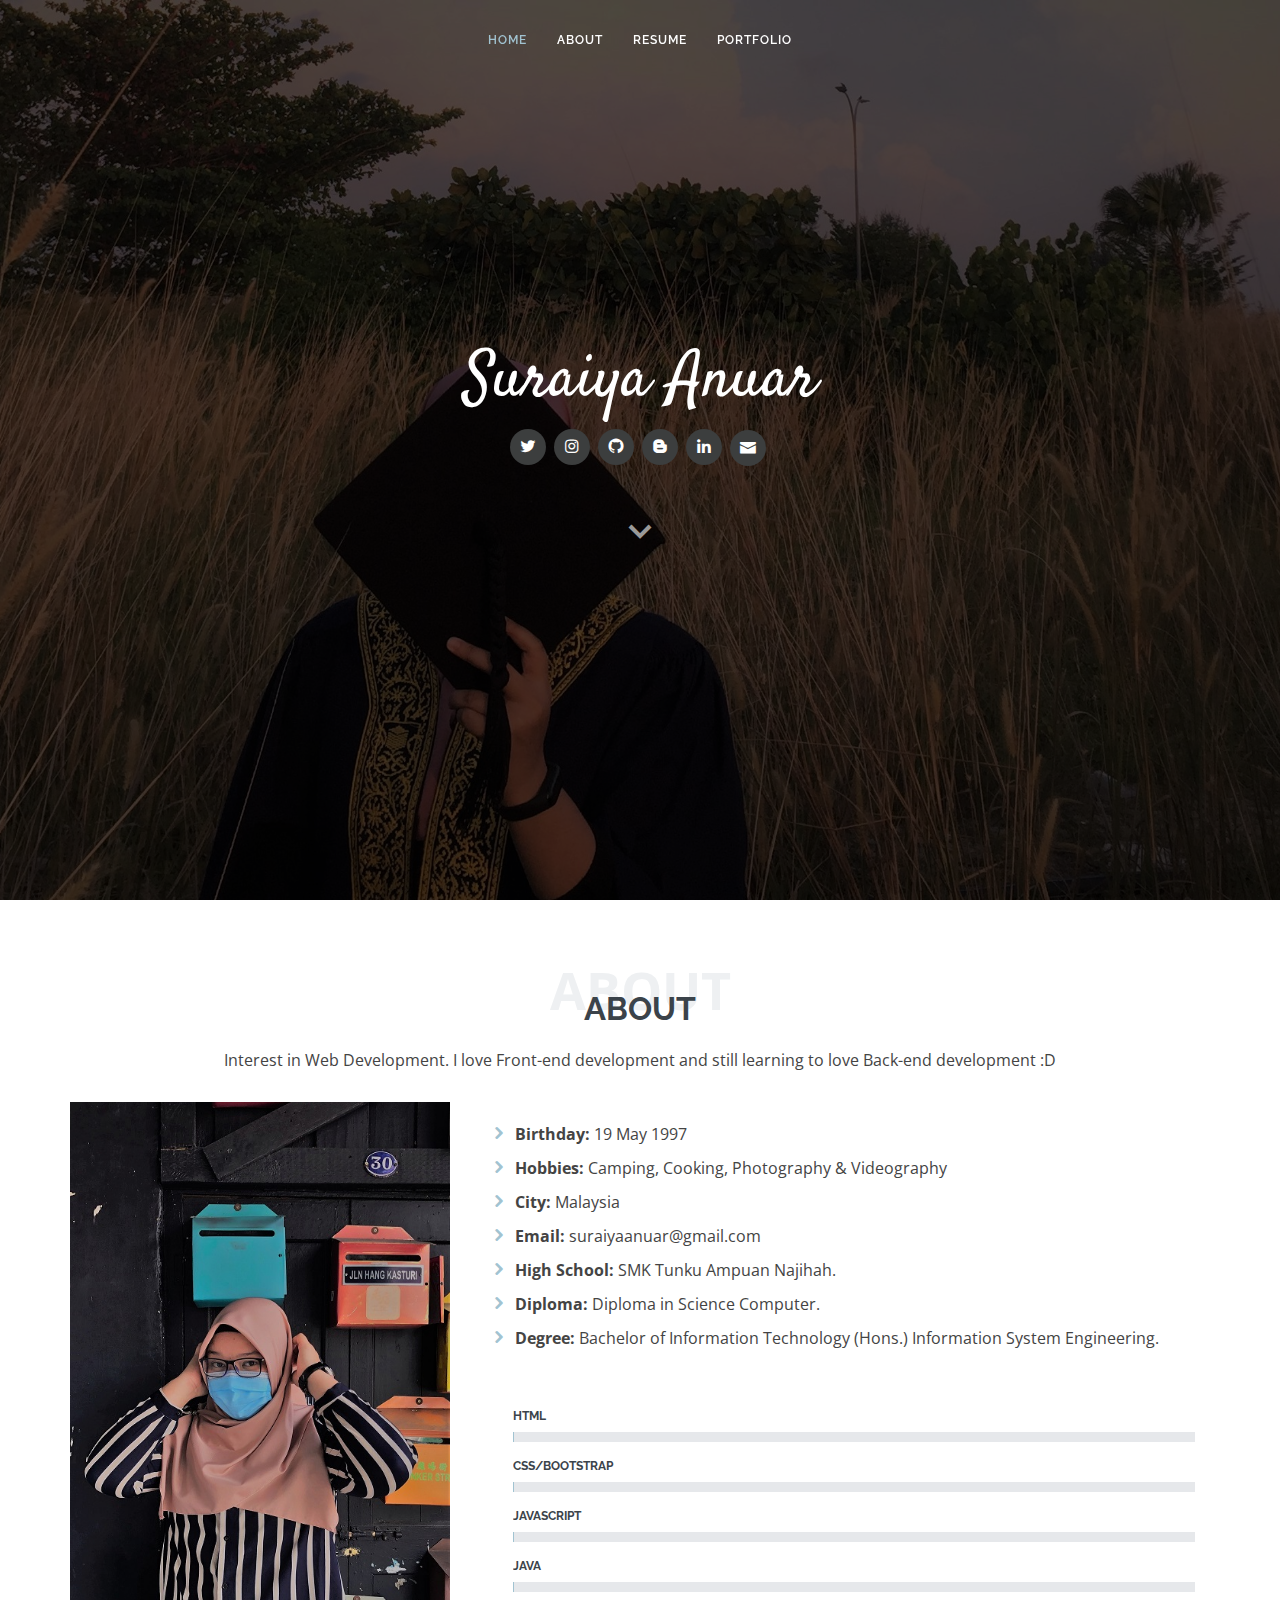
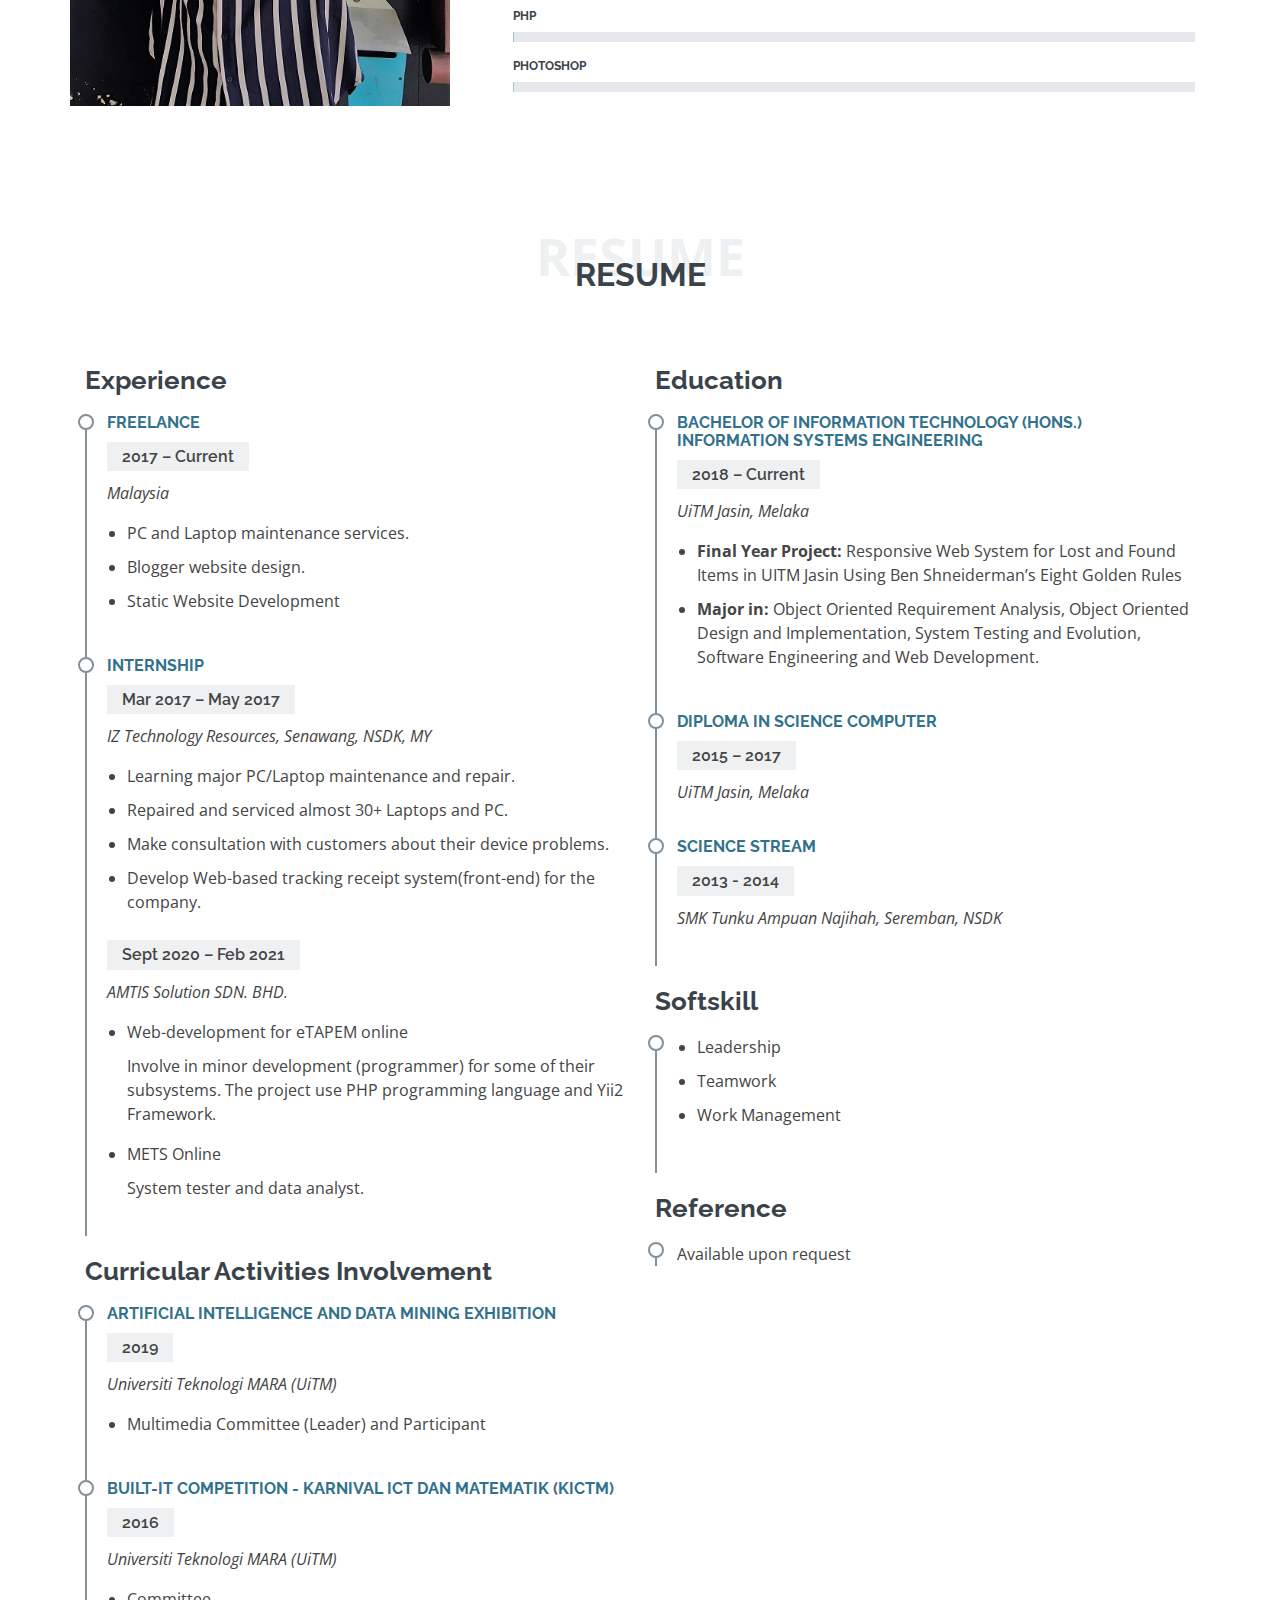
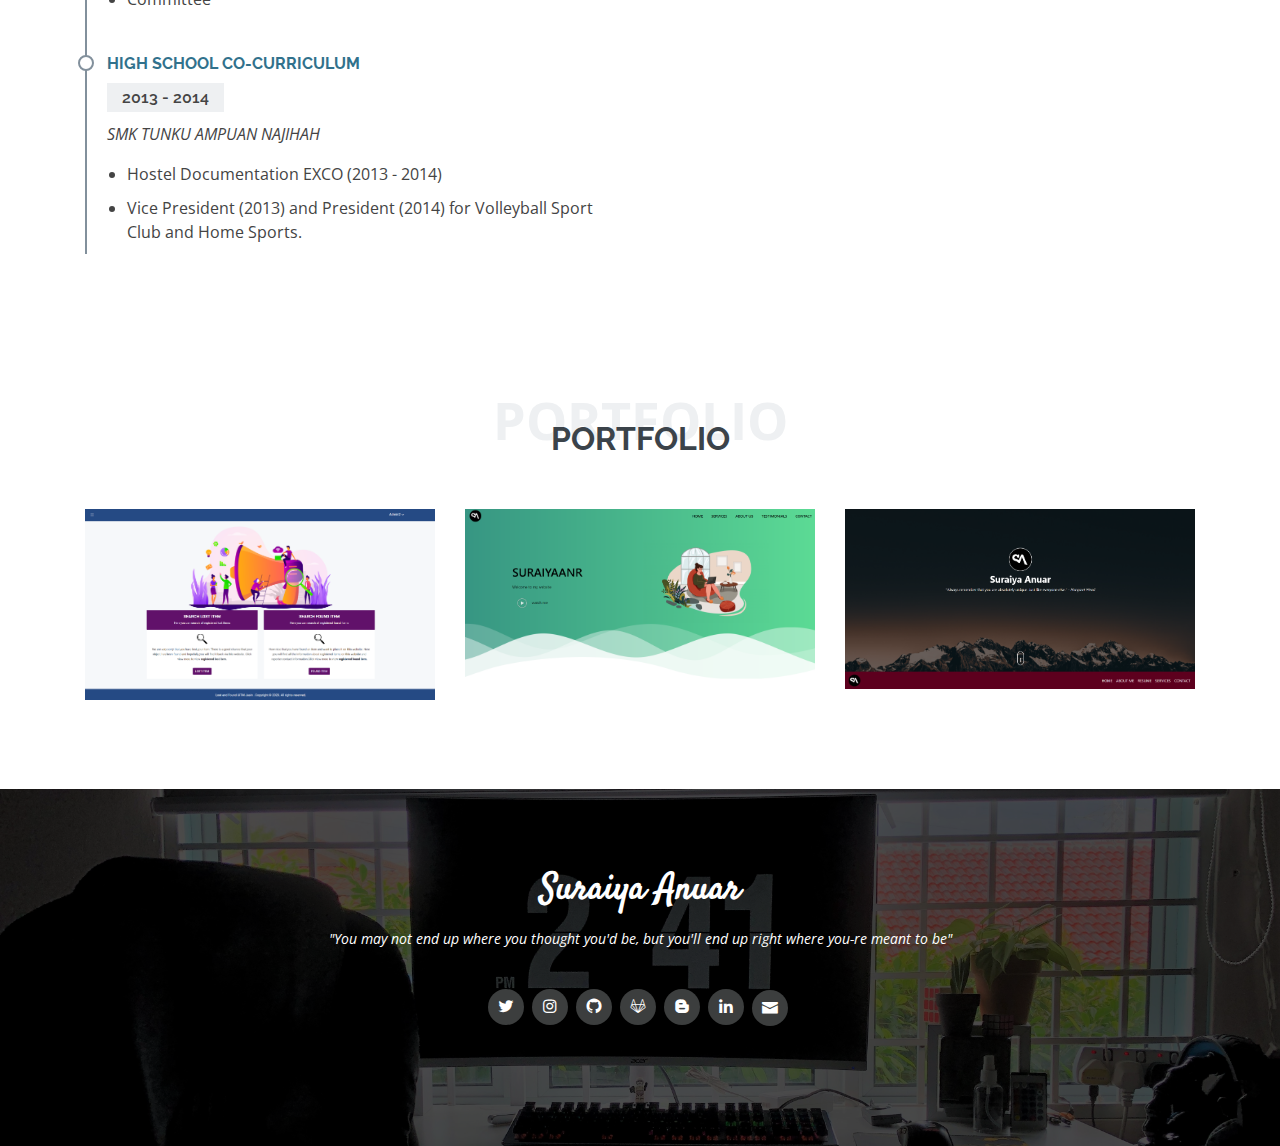
==== CV/index.html @ 270ad4e0 "UPDATE" ====
<!DOCTYPE html>
<html lang="en">

<head>
  <meta charset="utf-8">
  <meta content="width=device-width, initial-scale=1.0" name="viewport">

  <title>Suraiya Anuar</title>
  <meta content="suraiya anuar" name="description">
  <meta content="suraiya anuar" name="keywords">

  <!-- Favicons -->
  <link href="assets/img/logo.png" rel="icon">
  <link href="assets/img/logo.png" rel="apple-touch-icon">

  <!-- Google Fonts -->
  <link href="https://fonts.googleapis.com/css?family=Open+Sans:300,300i,400,400i,600,600i,700,700i|Raleway:300,300i,400,400i,500,500i,600,600i,700,700i|Satisfy" rel="stylesheet">

  <!-- Vendor CSS Files -->
  <link href="assets/vendor/bootstrap/css/bootstrap.min.css" rel="stylesheet">
  <link href="assets/vendor/icofont/icofont.min.css" rel="stylesheet">
  <link href="assets/vendor/boxicons/css/boxicons.min.css" rel="stylesheet">
  <link href="assets/vendor/owl.carousel/assets/owl.carousel.min.css" rel="stylesheet">
  <link href="assets/vendor/venobox/venobox.css" rel="stylesheet">

  <!-- Template Main CSS File -->
  <link href="assets/css/style.css" rel="stylesheet">


</head>

<body>

  <!-- ======= Header ======= -->
  <header id="header" class="fixed-top  d-flex justify-content-center align-items-center header-transparent">

    <nav class="nav-menu d-none d-lg-block">
      <ul>
        <li class="active"><a href="index.html">Home</a></li>
        <li><a href="#about">About</a></li>
        <li><a href="#resume">Resume</a></li>
        <li><a href="#portfolio">Portfolio</a></li>

      </ul>
    </nav><!-- .nav-menu -->

  </header><!-- End Header -->

  <!-- ======= Hero Section ======= -->
  <section id="hero">
    <div class="hero-container">
      <h1>Suraiya Anuar</h1>
      <div class="social-links">
        <a href="https://twitter.com/suraiyaanr" class="twitter" target="_blank"><i class="bx bxl-twitter"></i></a>
          <a href="https://www.instagram.com/suraiyaanr/" class="instagram" target="_blank"><i class="bx bxl-instagram"></i></a>
          <a href="https://github.com/suraiyaanr" class="github" target="_blank"><i class="bx bxl-github"></i></a>
          <a href="https://suraiyaanr.blogspot.com" class="blogger" target="_blank"><i class="bx bxl-blogger"></i></a>
          <a href="https://www.linkedin.com/in/suraiyaanr" class="linkedin" target="_blank"><i class="bx bxl-linkedin"></i></a>
          <a href="mailto: suraiyaanuar@gmail.com" class="email" target="_blank"><i class="icofont-envelope"></i></a>
        </div>
      <a href="#about" class="btn-scroll scrollto" title="Scroll Down"><i class="bx bx-chevron-down"></i></a>
    </div>
  </section><!-- End Hero -->

  <main id="main">

    <!-- ======= About Me Section ======= -->
    <section id="about" class="about">
      <div class="container">

        <div class="section-title">
          <span>About</span>
          <h2>About</h2>
          <p>Interest in Web Development. I love Front-end development and still learning to love Back-end development :D</p>
        </div>

        <div class="row">
          <div class="image col-lg-4 d-flex align-items-stretch justify-content-center justify-content-lg-start"></div>
          <div class="col-lg-8 d-flex flex-column align-items-stretch">
            <div class="content pl-lg-4 d-flex flex-column justify-content-center">
              <div class="row">
                <div class="col-lg-12">
                  <ul>
                      <!-- <li><i class="icofont-rounded-right"></i> <strong>Age:</strong>
                        23</li> -->
                    <li><i class="icofont-rounded-right"></i> <strong>Birthday:</strong>
                      19 May 1997</li>
                      <li><i class="icofont-rounded-right"></i> <strong>Hobbies:</strong>
                        Camping, Cooking, Photography &amp; Videography </li>
                    <li><i class="icofont-rounded-right"></i> <strong>City:</strong>
                      Malaysia</li>
                    <li><i class="icofont-rounded-right"></i> <strong>Email:</strong>
                      suraiyaanuar@gmail.com</li>
                    <li><i class="icofont-rounded-right"></i> <strong>High
                        School:</strong> SMK Tunku Ampuan Najihah.</li>
                    <li><i class="icofont-rounded-right"></i> <strong>Diploma:</strong>
                      Diploma in Science Computer.</li>
                    <li><i class="icofont-rounded-right"></i> <strong>Degree:</strong>
                      Bachelor of Information Technology (Hons.) Information System
                      Engineering.</li>
                  </ul>
                </div>
              </div>
            <div class="skills-content pl-lg-4">
              <div class="progress">
                <span class="skill">HTML </span>
                <div class="progress-bar-wrap">
                  <div class="progress-bar" role="progressbar" aria-valuenow="80"
                    aria-valuemin="0" aria-valuemax="100"></div>
                </div>
              </div>
  
              <div class="progress">
                <span class="skill">CSS/Bootstrap</span>
                <div class="progress-bar-wrap">
                  <div class="progress-bar" role="progressbar" aria-valuenow="70"
                    aria-valuemin="0" aria-valuemax="100"></div>
                </div>
              </div>
  
              <div class="progress">
                <span class="skill">JavaScript </span>
                <div class="progress-bar-wrap">
                  <div class="progress-bar" role="progressbar" aria-valuenow="50"
                    aria-valuemin="0" aria-valuemax="100"></div>
                </div>
              </div>
              <div class="progress">
                <span class="skill">Java </span>
                <div class="progress-bar-wrap">
                  <div class="progress-bar" role="progressbar" aria-valuenow="50"
                    aria-valuemin="0" aria-valuemax="100"></div>
                </div>
              </div>
              <div class="progress">
                <span class="skill">PHP </span>
                <div class="progress-bar-wrap">
                  <div class="progress-bar" role="progressbar" aria-valuenow="50"
                    aria-valuemin="0" aria-valuemax="100"></div>
                </div>
              </div>
              <div class="progress">
                <span class="skill">Photoshop </span>
                <div class="progress-bar-wrap">
                  <div class="progress-bar" role="progressbar" aria-valuenow="90"
                    aria-valuemin="0" aria-valuemax="100"></div>
                </div>
              </div>

            </div>

          </div>
        </div>

      </div>
    </section><!-- End About Me Section -->

    <!-- ======= My Resume Section ======= -->
    <section id="resume" class="resume">
      <div class="container">

        <div class="section-title">
          <span>Resume</span>
          <h2>Resume</h2>
         </div>

         <div class="row">
          <div class="col-lg-6">
            <h3 class="resume-title">Experience</h3>
            <div class="resume-item">
              <h4>FREELANCE</h4>
              <h5>2017 – Current</h5>
              <p>
                <em>Malaysia</em>
              </p>
              <p>
              <ul>
                <li>PC and Laptop maintenance services.</li>
                <li>Blogger website design.</li>
                <li>Static Website Development</li>
  
              </ul>
              </p>
            </div>
            <div class="resume-item">
              <h4>INTERNSHIP</h4>
              <h5>Mar 2017 – May 2017</h5>
              <p>
                <em>IZ Technology Resources, Senawang, NSDK, MY</em>
              </p>
              <p>
              <ul>
                <li>Learning major PC/Laptop maintenance and repair.</li>
                <li>Repaired and serviced almost 30+ Laptops and PC.</li>
                <li>Make consultation with customers about their device
                  problems.</li>
                <li>Develop Web-based tracking receipt system(front-end) for
                  the company.</li>
              </ul>
              </p>
              <h5>Sept 2020 – Feb 2021</h5>
              <p>
                <em>AMTIS Solution SDN. BHD.</em>
              </p>
              <p>
              <ul>
                <li>Web-development for eTAPEM online</li>
                <p>Involve in minor development (programmer) for some of their subsystems.
                   The project use PHP programming language and Yii2 Framework. </p>
              </ul>
              <ul>
                <li>METS Online</li>
                <p>System tester and data analyst.</p>
              </ul>
              </p>
            </div>
            <h3 class="resume-title">Curricular Activities Involvement</h3>
            <div class="resume-item">
              <h4>Artificial Intelligence and Data Mining Exhibition</h4>
              <h5>2019</h5>
              <p>
                <em>Universiti Teknologi MARA (UiTM)</em>
              </p>
              <p>
              <ul>
                <li>Multimedia Committee (Leader) and Participant</li>
              </ul>
              </p>
            </div>
            <div class="resume-item">
              <h4>BUILT-IT COMPETITION - KARNIVAL ICT DAN MATEMATIK (KICTM)</h4>
              <h5>2016</h5>
              <p>
                <em>Universiti Teknologi MARA (UiTM)</em>
              </p>
              <p>
              <ul>
                <li>Committee</li>
              </ul>
              </p>
            </div>
            <div class="resume-item">
              <h4>HIGH SCHOOL CO-CURRICULUM</h4>
              <h5>2013 - 2014</h5>
              <p>
                <em>SMK TUNKU AMPUAN NAJIHAH</em>
              </p>
              <p>
              <ul>
                <li>Hostel Documentation EXCO (2013 - 2014)</li>
                <li>Vice President (2013) and President (2014) for
                  Volleyball Sport Club and Home Sports.</li>
              </ul>
              </p>
            </div>
          </div>
          <div class="col-lg-6">
            <h3 class="resume-title">Education</h3>
            <div class="resume-item">
              <h4>Bachelor of Information Technology (Hons.) Information
                Systems Engineering</h4>
              <h5>2018 – Current</h5>
              <p>
                <em>UiTM Jasin, Melaka</em>
              </p>
              <ul>
                <li><strong>Final Year Project:</strong> Responsive Web
                  System for Lost and Found Items in UITM Jasin Using Ben
                  Shneiderman’s Eight Golden Rules</li>
                <li><strong>Major in:</strong> Object Oriented Requirement
                  Analysis, Object Oriented Design and Implementation, System
                  Testing and Evolution, Software Engineering and Web Development.</li>
              </ul>
            </div>
            <div class="resume-item">
              <h4>Diploma in Science Computer</h4>
              <h5>2015 – 2017</h5>
              <p>
                <em>UiTM Jasin, Melaka</em>
              </p>
            </div>
            <div class="resume-item">
              <h4>Science Stream</h4>
              <h5>2013 - 2014</h5>
              <p>
                <em>SMK Tunku Ampuan Najihah, Seremban, NSDK</em>
              </p>
            </div>
  
            <h3 class="resume-title">Softskill</h3>
            <div class="resume-item">
              <ul>
                <li>Leadership</li>
                <li>Teamwork</li>
                <li>Work Management</li>
              </ul>
            </div>
  
            <h3 class="resume-title">Reference</h3>
            <div class="resume-item">
              <p>
                Available upon request
              </p>
            </div>
  
          </div>
  
        </div>

      </div>
    </section><!-- End My Resume Section -->

    

    <!-- ======= My Portfolio Section ======= -->
    <section id="portfolio" class="portfolio">
      <div class="container">

        <div class="section-title">
          <span>Portfolio</span>
          <h2>Portfolio</h2>
        </div>

        <!-- <ul id="portfolio-flters" class="d-flex justify-content-center">
          <li data-filter="*" class="filter-active">All</li>
          <li data-filter=".filter-app">App</li>
          <li data-filter=".filter-card">Card</li>
          <li data-filter=".filter-web">Web</li>
        </ul> -->

        <div class="row portfolio-container">

          <div class="col-lg-4 col-md-6 portfolio-item filter-app">
            <div class="portfolio-img"><img src="assets/img/p1.png" class="img-fluid" alt=""></div>
            <div class="portfolio-info">
              <h4>FINAL YEAR PROJECT</h4>
              <p>Lost and Found System</p>
              <a href="assets/img/p1.png" data-gall="portfolioGallery" class="venobox preview-link" title="App 1"><i class="bx bx-plus"></i></a>
              <a href="https://github.com/suraiyaanr/Lost-and-Found-UiTM-Jasin" class="details-link" title="More Details"><i class="bx bx-link"></i></a>
            </div>
          </div>

          <div class="col-lg-4 col-md-6 portfolio-item filter-web">
            <div class="portfolio-img"><img src="assets/img/p2.png" class="img-fluid" alt=""></div>
            <div class="portfolio-info">
              <h4>Basic Static Website</h4>
              <p>Using Bootstrap 4</p>
              <a href="assets/img/p2.png" data-gall="portfolioGallery" class="venobox preview-link" title="Web 3"><i class="bx bx-plus"></i></a>
              <a href="https://github.com/suraiyaanr/Bootstrap-Website-Learning" class="details-link" title="More Details"><i class="bx bx-link"></i></a>
            </div>
          </div>

          <div class="col-lg-4 col-md-6 portfolio-item filter-app">
            <div class="portfolio-img"><img src="assets/img/p3.png" class="img-fluid" alt=""></div>
            <div class="portfolio-info">
              <h4>Basic Resume Website</h4>
              <p>Using Bootstrap 4</p>
              <a href="assets/img/p3.png" data-gall="portfolioGallery" class="venobox preview-link" title="App 2"><i class="bx bx-plus"></i></a>
              <a href="https://github.com/suraiyaanr/Resume-Bootstrap" class="details-link" title="More Details"><i class="bx bx-link"></i></a>
            </div>
          </div>

          <!-- <div class="col-lg-4 col-md-6 portfolio-item filter-card">
            <div class="portfolio-img"><img src="assets/img/portfolio/portfolio-4.jpg" class="img-fluid" alt=""></div>
            <div class="portfolio-info">
              <h4>Card 2</h4>
              <p>Card</p>
              <a href="assets/img/portfolio/portfolio-4.jpg" data-gall="portfolioGallery" class="venobox preview-link" title="Card 2"><i class="bx bx-plus"></i></a>
              <a href="portfolio-details.html" class="details-link" title="More Details"><i class="bx bx-link"></i></a>
            </div>
          </div>

          <div class="col-lg-4 col-md-6 portfolio-item filter-web">
            <div class="portfolio-img"><img src="assets/img/portfolio/portfolio-5.jpg" class="img-fluid" alt=""></div>
            <div class="portfolio-info">
              <h4>Web 2</h4>
              <p>Web</p>
              <a href="assets/img/portfolio/portfolio-5.jpg" data-gall="portfolioGallery" class="venobox preview-link" title="Web 2"><i class="bx bx-plus"></i></a>
              <a href="portfolio-details.html" class="details-link" title="More Details"><i class="bx bx-link"></i></a>
            </div>
          </div>

          <div class="col-lg-4 col-md-6 portfolio-item filter-app">
            <div class="portfolio-img"><img src="assets/img/portfolio/portfolio-6.jpg" class="img-fluid" alt=""></div>
            <div class="portfolio-info">
              <h4>App 3</h4>
              <p>App</p>
              <a href="assets/img/portfolio/portfolio-6.jpg" data-gall="portfolioGallery" class="venobox preview-link" title="App 3"><i class="bx bx-plus"></i></a>
              <a href="portfolio-details.html" class="details-link" title="More Details"><i class="bx bx-link"></i></a>
            </div>
          </div>

          <div class="col-lg-4 col-md-6 portfolio-item filter-card">
            <div class="portfolio-img"><img src="assets/img/portfolio/portfolio-7.jpg" class="img-fluid" alt=""></div>
            <div class="portfolio-info">
              <h4>Card 1</h4>
              <p>Card</p>
              <a href="assets/img/portfolio/portfolio-7.jpg" data-gall="portfolioGallery" class="venobox preview-link" title="Card 1"><i class="bx bx-plus"></i></a>
              <a href="portfolio-details.html" class="details-link" title="More Details"><i class="bx bx-link"></i></a>
            </div>
          </div>

          <div class="col-lg-4 col-md-6 portfolio-item filter-card">
            <div class="portfolio-img"><img src="assets/img/portfolio/portfolio-8.jpg" class="img-fluid" alt=""></div>
            <div class="portfolio-info">
              <h4>Card 3</h4>
              <p>Card</p>
              <a href="assets/img/portfolio/portfolio-8.jpg" data-gall="portfolioGallery" class="venobox preview-link" title="Card 3"><i class="bx bx-plus"></i></a>
              <a href="portfolio-details.html" class="details-link" title="More Details"><i class="bx bx-link"></i></a>
            </div>
          </div>

          <div class="col-lg-4 col-md-6 portfolio-item filter-web">
            <div class="portfolio-img"><img src="assets/img/portfolio/portfolio-9.jpg" class="img-fluid" alt=""></div>
            <div class="portfolio-info">
              <h4>Web 3</h4>
              <p>Web</p>
              <a href="assets/img/portfolio/portfolio-9.jpg" data-gall="portfolioGallery" class="venobox preview-link" title="Web 3"><i class="bx bx-plus"></i></a>
              <a href="portfolio-details.html" class="details-link" title="More Details"><i class="bx bx-link"></i></a>
            </div>
          </div> -->

        </div>

      </div>
    </section><!-- End My Portfolio Section -->

  </main><!-- End #main -->

  <!-- ======= Footer ======= -->
  <footer id="footer">
    <div class="container">
      <h3>Suraiya Anuar</h3>
      <p><i>"You may not end up where you thought you'd be, but you'll end up right where you-re meant to be"</i></p>
      <div class="social-links">
        <a href="https://twitter.com/suraiyaanr" class="twitter" target="_blank"><i class="bx bxl-twitter"></i></a>
          <a href="https://www.instagram.com/suraiyaanr/" class="instagram" target="_blank"><i class="bx bxl-instagram"></i></a>
          <a href="https://github.com/suraiyaanr" class="github" target="_blank"><i class="bx bxl-github"></i></a>
	        <a href="https://gitlab.com/suraiyaanr" class="gitlab" target="_blank"><i class="bx bxl-gitlab"></i></a>
          <a href="https://suraiyaanr.blogspot.com" class="blogger" target="_blank"><i class="bx bxl-blogger"></i></a>
          <a href="https://www.linkedin.com/in/suraiyaanr" class="linkedin" target="_blank"><i class="bx bxl-linkedin"></i></a>
          <a href="mailto: suraiyaanuar@gmail.com" class="email" target="_blank"><i class="icofont-envelope"></i></a>
        </div>
    </div>
  </footer><!-- End Footer -->

  <a href="#" class="back-to-top"><i class="icofont-simple-up"></i></a>

  <!-- Vendor JS Files -->
  <script src="assets/vendor/jquery/jquery.min.js"></script>
  <script src="assets/vendor/bootstrap/js/bootstrap.bundle.min.js"></script>
  <script src="assets/vendor/jquery.easing/jquery.easing.min.js"></script>
  <script src="assets/vendor/php-email-form/validate.js"></script>
  <script src="assets/vendor/waypoints/jquery.waypoints.min.js"></script>
  <script src="assets/vendor/counterup/counterup.min.js"></script>
  <script src="assets/vendor/owl.carousel/owl.carousel.min.js"></script>
  <script src="assets/vendor/isotope-layout/isotope.pkgd.min.js"></script>
  <script src="assets/vendor/venobox/venobox.min.js"></script>

  <!-- Template Main JS File -->
  <script src="assets/js/main.js"></script>

</body>

</html>
---- CV/assets/vendor/venobox/venobox.css ----
/* ------ venobox.css --------*/
.vbox-overlay *, .vbox-overlay *:before, .vbox-overlay *:after{
    -webkit-backface-visibility: hidden;
    -webkit-box-sizing:border-box;
    -moz-box-sizing:border-box;
    box-sizing:border-box;
}
.vbox-overlay * { 
    -webkit-backface-visibility: visible;
    backface-visibility: visible;
}
.vbox-overlay{
    display: -webkit-flex;
    display: flex;
    -webkit-flex-direction: column;
    flex-direction: column;
    -webkit-justify-content: center;
    justify-content: center;
    -webkit-align-items: center;
    align-items: center;
    position: fixed;
    left: 0;
    top: 0;
    bottom: 0;
    right: 0;
    z-index: 999999;
}

/* ----- navigation ----- */
.vbox-title{
    width: 100%;
    height: 40px;
    float: left;
    text-align: center;
    line-height: 28px;
    font-size: 12px;
    padding: 6px 50px;
    overflow: hidden;
    position: fixed;
    display: none;
    left: 0;
    z-index: 89;
}
.vbox-close{
    cursor: pointer;
    position: fixed;
    top: -1px;
    right: 0;
    width: 50px;
    height: 40px;
    padding: 6px;
    display: block;
    background-position:10px center;
    overflow: hidden;
    font-size: 24px;
    line-height: 1;
    text-align: center;
    z-index: 99;
}
.vbox-left{
    cursor: pointer;
    position: fixed;
    left: 0;
    height: 40px;
    overflow: hidden;
    line-height: 28px;
    font-size: 12px;
    z-index: 99;
    display: flex;
    align-items:center;
}
.vbox-num{
    display: inline-block;
    margin: 6px 0 6px 15px;
}
/* ----- Social share ----- */
.vbox-share{
    line-height: 28px;
    font-size: 12px;
    overflow: hidden;
    position: fixed;
    left: 0;
    z-index: 98;
    display: flex;
    align-items:center;
    justify-content: center;
    width: 100%;
    text-align: center;
}
.vbox-share svg{
    max-height: 28px;
    width: 28px;
    z-index: 10;
    margin-left: 12px;
    margin-top: 6px;
    margin-bottom: 6px;
    vertical-align: middle;
}


/* ----- navigation ARROWS ----- */
.vbox-next, .vbox-prev{
    position: fixed;
    top: 50%;
    margin-top: -15px;
    overflow: hidden;
    cursor: pointer;
    display: block;
    width: 45px;
    height: 45px;
    z-index: 99;
}
.vbox-next span, .vbox-prev span{
    position: relative;
    width: 20px;
    height: 20px;
    border: 2px solid transparent;
    border-top-color: #B6B6B6;
    border-right-color: #B6B6B6;
    text-indent: -100px;
    position: absolute;
    top: 8px;
    display: block;
}
.vbox-prev{
    left: 15px;
}
.vbox-next{
    right: 15px;
}
.vbox-prev span{
    left: 10px;
    -ms-transform: rotate(-135deg);
    -webkit-transform: rotate(-135deg);
    transform: rotate(-135deg);
}
.vbox-next span{
    -ms-transform: rotate(45deg);
    -webkit-transform: rotate(45deg);
    transform: rotate(45deg);
    right: 10px;
}
/* ------- inline window ------ */
.vbox-inline{
    width: 420px;
    height: 315px;
    height: 70vh;
    padding: 10px;
    background: #fff;
    margin: 0 auto;
    overflow: auto;
    text-align: left;
}
/* ------- Video & iFrames window ------ */
.venoframe{
    max-width: 100%;
    width: 100%;
    border: none;
    width: 100%;
    height: 260px;
    height: 70vh;
}
.venoframe.vbvid{
    height: 260px;
}
@media (min-width: 768px) {
    .venoframe, .vbox-inline{
        width: 90%;
        height: 360px;
        height: 70vh;
    }
    .venoframe.vbvid{
        width: 640px;
        height: 360px;
    }
}
@media (min-width: 992px) {
    .venoframe, .vbox-inline{
        max-width: 1200px;
        width: 80%;
        height: 540px;
        height: 70vh;
    }
    .venoframe.vbvid{
        width: 960px;
        height: 540px;
    }
}
/* 
Please do NOT edit this part! 
or at least read this note: http://i.imgur.com/7C0ws9e.gif
*/
.vbox-open{
    overflow: hidden;
}
.vbox-container{
    position: absolute;
    left: 0;
    right: 0;
    top: 0;
    bottom: 0;
    overflow-x: hidden;
    overflow-y: scroll;
    overflow-scrolling: touch;
    -webkit-overflow-scrolling: touch;
    z-index: 20;
    max-height: 100%;

}

.vbox-content{
    text-align: center;
    float: left;
    width: 100%;
    position: relative;
    overflow: hidden;
    padding: 20px 4%;
}
.vbox-container img{
    max-width: 100%;
    height: auto;
}
.vbox-figlio{
    box-shadow: 0 0 12px rgba(0,0,0,0.19), 0 6px 6px rgba(0,0,0,0.23);
    max-width: 100%;
    text-align: initial;
}
img.vbox-figlio{
    -webkit-user-select: none;
-khtml-user-select: none;
-moz-user-select: none;
-o-user-select: none;
user-select: none;
}
.vbox-content.swipe-left{
    margin-left: -200px !important;
}
.vbox-content.swipe-right{
    margin-left: 200px !important;
}
.vbox-animated{
    webkit-transition: margin 300ms ease-out;
    transition: margin 300ms ease-out;
}

/* ---------- preloader ----------
 * SPINKIT 
 * http://tobiasahlin.com/spinkit/
-------------------------------- */
.sk-double-bounce,.sk-rotating-plane{width:40px;height:40px;margin:40px auto}.sk-rotating-plane{background-color:#333;-webkit-animation:sk-rotatePlane 1.2s infinite ease-in-out;animation:sk-rotatePlane 1.2s infinite ease-in-out}@-webkit-keyframes sk-rotatePlane{0%{-webkit-transform:perspective(120px) rotateX(0) rotateY(0);transform:perspective(120px) rotateX(0) rotateY(0)}50%{-webkit-transform:perspective(120px) rotateX(-180.1deg) rotateY(0);transform:perspective(120px) rotateX(-180.1deg) rotateY(0)}100%{-webkit-transform:perspective(120px) rotateX(-180deg) rotateY(-179.9deg);transform:perspective(120px) rotateX(-180deg) rotateY(-179.9deg)}}@keyframes sk-rotatePlane{0%{-webkit-transform:perspective(120px) rotateX(0) rotateY(0);transform:perspective(120px) rotateX(0) rotateY(0)}50%{-webkit-transform:perspective(120px) rotateX(-180.1deg) rotateY(0);transform:perspective(120px) rotateX(-180.1deg) rotateY(0)}100%{-webkit-transform:perspective(120px) rotateX(-180deg) rotateY(-179.9deg);transform:perspective(120px) rotateX(-180deg) rotateY(-179.9deg)}}.sk-double-bounce{position:relative}.sk-double-bounce .sk-child{width:100%;height:100%;border-radius:50%;background-color:#333;opacity:.6;position:absolute;top:0;left:0;-webkit-animation:sk-doubleBounce 2s infinite ease-in-out;animation:sk-doubleBounce 2s infinite ease-in-out}.sk-chasing-dots .sk-child,.sk-spinner-pulse,.sk-three-bounce .sk-child{background-color:#333;border-radius:100%}.sk-double-bounce .sk-double-bounce2{-webkit-animation-delay:-1s;animation-delay:-1s}@-webkit-keyframes sk-doubleBounce{0%,100%{-webkit-transform:scale(0);transform:scale(0)}50%{-webkit-transform:scale(1);transform:scale(1)}}@keyframes sk-doubleBounce{0%,100%{-webkit-transform:scale(0);transform:scale(0)}50%{-webkit-transform:scale(1);transform:scale(1)}}.sk-wave{margin:40px auto;width:50px;height:40px;text-align:center;font-size:10px}.sk-wave .sk-rect{background-color:#333;height:100%;width:6px;display:inline-block;-webkit-animation:sk-waveStretchDelay 1.2s infinite ease-in-out;animation:sk-waveStretchDelay 1.2s infinite ease-in-out}.sk-wave .sk-rect1{-webkit-animation-delay:-1.2s;animation-delay:-1.2s}.sk-wave .sk-rect2{-webkit-animation-delay:-1.1s;animation-delay:-1.1s}.sk-wave .sk-rect3{-webkit-animation-delay:-1s;animation-delay:-1s}.sk-wave .sk-rect4{-webkit-animation-delay:-.9s;animation-delay:-.9s}.sk-wave .sk-rect5{-webkit-animation-delay:-.8s;animation-delay:-.8s}@-webkit-keyframes sk-waveStretchDelay{0%,100%,40%{-webkit-transform:scaleY(.4);transform:scaleY(.4)}20%{-webkit-transform:scaleY(1);transform:scaleY(1)}}@keyframes sk-waveStretchDelay{0%,100%,40%{-webkit-transform:scaleY(.4);transform:scaleY(.4)}20%{-webkit-transform:scaleY(1);transform:scaleY(1)}}.sk-wandering-cubes{margin:40px auto;width:40px;height:40px;position:relative}.sk-wandering-cubes .sk-cube{background-color:#333;width:10px;height:10px;position:absolute;top:0;left:0;-webkit-animation:sk-wanderingCube 1.8s ease-in-out -1.8s infinite both;animation:sk-wanderingCube 1.8s ease-in-out -1.8s infinite both}.sk-chasing-dots,.sk-spinner-pulse{width:40px;height:40px;margin:40px auto}.sk-wandering-cubes .sk-cube2{-webkit-animation-delay:-.9s;animation-delay:-.9s}@-webkit-keyframes sk-wanderingCube{0%{-webkit-transform:rotate(0);transform:rotate(0)}25%{-webkit-transform:translateX(30px) rotate(-90deg) scale(.5);transform:translateX(30px) rotate(-90deg) scale(.5)}50%{-webkit-transform:translateX(30px) translateY(30px) rotate(-179deg);transform:translateX(30px) translateY(30px) rotate(-179deg)}50.1%{-webkit-transform:translateX(30px) translateY(30px) rotate(-180deg);transform:translateX(30px) translateY(30px) rotate(-180deg)}75%{-webkit-transform:translateX(0) translateY(30px) rotate(-270deg) scale(.5);transform:translateX(0) translateY(30px) rotate(-270deg) scale(.5)}100%{-webkit-transform:rotate(-360deg);transform:rotate(-360deg)}}@keyframes sk-wanderingCube{0%{-webkit-transform:rotate(0);transform:rotate(0)}25%{-webkit-transform:translateX(30px) rotate(-90deg) scale(.5);transform:translateX(30px) rotate(-90deg) scale(.5)}50%{-webkit-transform:translateX(30px) translateY(30px) rotate(-179deg);transform:translateX(30px) translateY(30px) rotate(-179deg)}50.1%{-webkit-transform:translateX(30px) translateY(30px) rotate(-180deg);transform:translateX(30px) translateY(30px) rotate(-180deg)}75%{-webkit-transform:translateX(0) translateY(30px) rotate(-270deg) scale(.5);transform:translateX(0) translateY(30px) rotate(-270deg) scale(.5)}100%{-webkit-transform:rotate(-360deg);transform:rotate(-360deg)}}.sk-spinner-pulse{-webkit-animation:sk-pulseScaleOut 1s infinite ease-in-out;animation:sk-pulseScaleOut 1s infinite ease-in-out}@-webkit-keyframes sk-pulseScaleOut{0%{-webkit-transform:scale(0);transform:scale(0)}100%{-webkit-transform:scale(1);transform:scale(1);opacity:0}}@keyframes sk-pulseScaleOut{0%{-webkit-transform:scale(0);transform:scale(0)}100%{-webkit-transform:scale(1);transform:scale(1);opacity:0}}.sk-chasing-dots{position:relative;text-align:center;-webkit-animation:sk-chasingDotsRotate 2s infinite linear;animation:sk-chasingDotsRotate 2s infinite linear}.sk-chasing-dots .sk-child{width:60%;height:60%;display:inline-block;position:absolute;top:0;-webkit-animation:sk-chasingDotsBounce 2s infinite ease-in-out;animation:sk-chasingDotsBounce 2s infinite ease-in-out}.sk-chasing-dots .sk-dot2{top:auto;bottom:0;-webkit-animation-delay:-1s;animation-delay:-1s}@-webkit-keyframes sk-chasingDotsRotate{100%{-webkit-transform:rotate(360deg);transform:rotate(360deg)}}@keyframes sk-chasingDotsRotate{100%{-webkit-transform:rotate(360deg);transform:rotate(360deg)}}@-webkit-keyframes sk-chasingDotsBounce{0%,100%{-webkit-transform:scale(0);transform:scale(0)}50%{-webkit-transform:scale(1);transform:scale(1)}}@keyframes sk-chasingDotsBounce{0%,100%{-webkit-transform:scale(0);transform:scale(0)}50%{-webkit-transform:scale(1);transform:scale(1)}}.sk-three-bounce{margin:40px auto;width:80px;text-align:center}.sk-three-bounce .sk-child{width:20px;height:20px;display:inline-block;-webkit-animation:sk-three-bounce 1.4s ease-in-out 0s infinite both;animation:sk-three-bounce 1.4s ease-in-out 0s infinite both}.sk-circle .sk-child:before,.sk-fading-circle .sk-circle:before{display:block;border-radius:100%;content:'';background-color:#333}.sk-three-bounce .sk-bounce1{-webkit-animation-delay:-.32s;animation-delay:-.32s}.sk-three-bounce .sk-bounce2{-webkit-animation-delay:-.16s;animation-delay:-.16s}@-webkit-keyframes sk-three-bounce{0%,100%,80%{-webkit-transform:scale(0);transform:scale(0)}40%{-webkit-transform:scale(1);transform:scale(1)}}@keyframes sk-three-bounce{0%,100%,80%{-webkit-transform:scale(0);transform:scale(0)}40%{-webkit-transform:scale(1);transform:scale(1)}}.sk-circle{margin:40px auto;width:40px;height:40px;position:relative}.sk-circle .sk-child{width:100%;height:100%;position:absolute;left:0;top:0}.sk-circle .sk-child:before{margin:0 auto;width:15%;height:15%;-webkit-animation:sk-circleBounceDelay 1.2s infinite ease-in-out both;animation:sk-circleBounceDelay 1.2s infinite ease-in-out both}.sk-circle .sk-circle2{-webkit-transform:rotate(30deg);-ms-transform:rotate(30deg);transform:rotate(30deg)}.sk-circle .sk-circle3{-webkit-transform:rotate(60deg);-ms-transform:rotate(60deg);transform:rotate(60deg)}.sk-circle .sk-circle4{-webkit-transform:rotate(90deg);-ms-transform:rotate(90deg);transform:rotate(90deg)}.sk-circle .sk-circle5{-webkit-transform:rotate(120deg);-ms-transform:rotate(120deg);transform:rotate(120deg)}.sk-circle .sk-circle6{-webkit-transform:rotate(150deg);-ms-transform:rotate(150deg);transform:rotate(150deg)}.sk-circle .sk-circle7{-webkit-transform:rotate(180deg);-ms-transform:rotate(180deg);transform:rotate(180deg)}.sk-circle .sk-circle8{-webkit-transform:rotate(210deg);-ms-transform:rotate(210deg);transform:rotate(210deg)}.sk-circle .sk-circle9{-webkit-transform:rotate(240deg);-ms-transform:rotate(240deg);transform:rotate(240deg)}.sk-circle .sk-circle10{-webkit-transform:rotate(270deg);-ms-transform:rotate(270deg);transform:rotate(270deg)}.sk-circle .sk-circle11{-webkit-transform:rotate(300deg);-ms-transform:rotate(300deg);transform:rotate(300deg)}.sk-circle .sk-circle12{-webkit-transform:rotate(330deg);-ms-transform:rotate(330deg);transform:rotate(330deg)}.sk-circle .sk-circle2:before{-webkit-animation-delay:-1.1s;animation-delay:-1.1s}.sk-circle .sk-circle3:before{-webkit-animation-delay:-1s;animation-delay:-1s}.sk-circle .sk-circle4:before{-webkit-animation-delay:-.9s;animation-delay:-.9s}.sk-circle .sk-circle5:before{-webkit-animation-delay:-.8s;animation-delay:-.8s}.sk-circle .sk-circle6:before{-webkit-animation-delay:-.7s;animation-delay:-.7s}.sk-circle .sk-circle7:before{-webkit-animation-delay:-.6s;animation-delay:-.6s}.sk-circle .sk-circle8:before{-webkit-animation-delay:-.5s;animation-delay:-.5s}.sk-circle .sk-circle9:before{-webkit-animation-delay:-.4s;animation-delay:-.4s}.sk-circle .sk-circle10:before{-webkit-animation-delay:-.3s;animation-delay:-.3s}.sk-circle .sk-circle11:before{-webkit-animation-delay:-.2s;animation-delay:-.2s}.sk-circle .sk-circle12:before{-webkit-animation-delay:-.1s;animation-delay:-.1s}@-webkit-keyframes sk-circleBounceDelay{0%,100%,80%{-webkit-transform:scale(0);transform:scale(0)}40%{-webkit-transform:scale(1);transform:scale(1)}}@keyframes sk-circleBounceDelay{0%,100%,80%{-webkit-transform:scale(0);transform:scale(0)}40%{-webkit-transform:scale(1);transform:scale(1)}}.sk-cube-grid{width:40px;height:40px;margin:40px auto}.sk-cube-grid .sk-cube{width:33.33%;height:33.33%;background-color:#333;float:left;-webkit-animation:sk-cubeGridScaleDelay 1.3s infinite ease-in-out;animation:sk-cubeGridScaleDelay 1.3s infinite ease-in-out}.sk-cube-grid .sk-cube1{-webkit-animation-delay:.2s;animation-delay:.2s}.sk-cube-grid .sk-cube2{-webkit-animation-delay:.3s;animation-delay:.3s}.sk-cube-grid .sk-cube3{-webkit-animation-delay:.4s;animation-delay:.4s}.sk-cube-grid .sk-cube4{-webkit-animation-delay:.1s;animation-delay:.1s}.sk-cube-grid .sk-cube5{-webkit-animation-delay:.2s;animation-delay:.2s}.sk-cube-grid .sk-cube6{-webkit-animation-delay:.3s;animation-delay:.3s}.sk-cube-grid .sk-cube7{-webkit-animation-delay:0ms;animation-delay:0ms}.sk-cube-grid .sk-cube8{-webkit-animation-delay:.1s;animation-delay:.1s}.sk-cube-grid .sk-cube9{-webkit-animation-delay:.2s;animation-delay:.2s}@-webkit-keyframes sk-cubeGridScaleDelay{0%,100%,70%{-webkit-transform:scale3D(1,1,1);transform:scale3D(1,1,1)}35%{-webkit-transform:scale3D(0,0,1);transform:scale3D(0,0,1)}}@keyframes sk-cubeGridScaleDelay{0%,100%,70%{-webkit-transform:scale3D(1,1,1);transform:scale3D(1,1,1)}35%{-webkit-transform:scale3D(0,0,1);transform:scale3D(0,0,1)}}.sk-fading-circle{margin:40px auto;width:40px;height:40px;position:relative}.sk-fading-circle .sk-circle{width:100%;height:100%;position:absolute;left:0;top:0}.sk-fading-circle .sk-circle:before{margin:0 auto;width:15%;height:15%;-webkit-animation:sk-circleFadeDelay 1.2s infinite ease-in-out both;animation:sk-circleFadeDelay 1.2s infinite ease-in-out both}.sk-fading-circle .sk-circle2{-webkit-transform:rotate(30deg);-ms-transform:rotate(30deg);transform:rotate(30deg)}.sk-fading-circle .sk-circle3{-webkit-transform:rotate(60deg);-ms-transform:rotate(60deg);transform:rotate(60deg)}.sk-fading-circle .sk-circle4{-webkit-transform:rotate(90deg);-ms-transform:rotate(90deg);transform:rotate(90deg)}.sk-fading-circle .sk-circle5{-webkit-transform:rotate(120deg);-ms-transform:rotate(120deg);transform:rotate(120deg)}.sk-fading-circle .sk-circle6{-webkit-transform:rotate(150deg);-ms-transform:rotate(150deg);transform:rotate(150deg)}.sk-fading-circle .sk-circle7{-webkit-transform:rotate(180deg);-ms-transform:rotate(180deg);transform:rotate(180deg)}.sk-fading-circle .sk-circle8{-webkit-transform:rotate(210deg);-ms-transform:rotate(210deg);transform:rotate(210deg)}.sk-fading-circle .sk-circle9{-webkit-transform:rotate(240deg);-ms-transform:rotate(240deg);transform:rotate(240deg)}.sk-fading-circle .sk-circle10{-webkit-transform:rotate(270deg);-ms-transform:rotate(270deg);transform:rotate(270deg)}.sk-fading-circle .sk-circle11{-webkit-transform:rotate(300deg);-ms-transform:rotate(300deg);transform:rotate(300deg)}.sk-fading-circle .sk-circle12{-webkit-transform:rotate(330deg);-ms-transform:rotate(330deg);transform:rotate(330deg)}.sk-fading-circle .sk-circle2:before{-webkit-animation-delay:-1.1s;animation-delay:-1.1s}.sk-fading-circle .sk-circle3:before{-webkit-animation-delay:-1s;animation-delay:-1s}.sk-fading-circle .sk-circle4:before{-webkit-animation-delay:-.9s;animation-delay:-.9s}.sk-fading-circle .sk-circle5:before{-webkit-animation-delay:-.8s;animation-delay:-.8s}.sk-fading-circle .sk-circle6:before{-webkit-animation-delay:-.7s;animation-delay:-.7s}.sk-fading-circle .sk-circle7:before{-webkit-animation-delay:-.6s;animation-delay:-.6s}.sk-fading-circle .sk-circle8:before{-webkit-animation-delay:-.5s;animation-delay:-.5s}.sk-fading-circle .sk-circle9:before{-webkit-animation-delay:-.4s;animation-delay:-.4s}.sk-fading-circle .sk-circle10:before{-webkit-animation-delay:-.3s;animation-delay:-.3s}.sk-fading-circle .sk-circle11:before{-webkit-animation-delay:-.2s;animation-delay:-.2s}.sk-fading-circle .sk-circle12:before{-webkit-animation-delay:-.1s;animation-delay:-.1s}@-webkit-keyframes sk-circleFadeDelay{0%,100%,39%{opacity:0}40%{opacity:1}}@keyframes sk-circleFadeDelay{0%,100%,39%{opacity:0}40%{opacity:1}}.sk-folding-cube{margin:40px auto;width:40px;height:40px;position:relative;-webkit-transform:rotateZ(45deg);transform:rotateZ(45deg)}.sk-folding-cube .sk-cube{float:left;width:50%;height:50%;position:relative;-webkit-transform:scale(1.1);-ms-transform:scale(1.1);transform:scale(1.1)}.sk-folding-cube .sk-cube:before{content:'';position:absolute;top:0;left:0;width:100%;height:100%;background-color:#333;-webkit-animation:sk-foldCubeAngle 2.4s infinite linear both;animation:sk-foldCubeAngle 2.4s infinite linear both;-webkit-transform-origin:100% 100%;-ms-transform-origin:100% 100%;transform-origin:100% 100%}.sk-folding-cube .sk-cube2{-webkit-transform:scale(1.1) rotateZ(90deg);transform:scale(1.1) rotateZ(90deg)}.sk-folding-cube .sk-cube3{-webkit-transform:scale(1.1) rotateZ(180deg);transform:scale(1.1) rotateZ(180deg)}.sk-folding-cube .sk-cube4{-webkit-transform:scale(1.1) rotateZ(270deg);transform:scale(1.1) rotateZ(270deg)}.sk-folding-cube .sk-cube2:before{-webkit-animation-delay:.3s;animation-delay:.3s}.sk-folding-cube .sk-cube3:before{-webkit-animation-delay:.6s;animation-delay:.6s}.sk-folding-cube .sk-cube4:before{-webkit-animation-delay:.9s;animation-delay:.9s}@-webkit-keyframes sk-foldCubeAngle{0%,10%{-webkit-transform:perspective(140px) rotateX(-180deg);transform:perspective(140px) rotateX(-180deg);opacity:0}25%,75%{-webkit-transform:perspective(140px) rotateX(0);transform:perspective(140px) rotateX(0);opacity:1}100%,90%{-webkit-transform:perspective(140px) rotateY(180deg);transform:perspective(140px) rotateY(180deg);opacity:0}}@keyframes sk-foldCubeAngle{0%,10%{-webkit-transform:perspective(140px) rotateX(-180deg);transform:perspective(140px) rotateX(-180deg);opacity:0}25%,75%{-webkit-transform:perspective(140px) rotateX(0);transform:perspective(140px) rotateX(0);opacity:1}100%,90%{-webkit-transform:perspective(140px) rotateY(180deg);transform:perspective(140px) rotateY(180deg);opacity:0}}
---- CV/assets/css/style.css ----
/**
* Template Name: Laura - v2.2.0
* Template URL: https://bootstrapmade.com/laura-free-creative-bootstrap-theme/
* Author: BootstrapMade.com
* License: https://bootstrapmade.com/license/
*/

/*--------------------------------------------------------------
# General
--------------------------------------------------------------*/
body {
  font-family: "Open Sans", sans-serif;
  color: #444444;
}

a {
  color: #edc7b7;
}

a:hover {
  color: #ffc85a;
  text-decoration: none;
}

h1, h2, h3, h4, h5, h6 {
  font-family: "Raleway", sans-serif;
}

/*--------------------------------------------------------------
# Back to top button
--------------------------------------------------------------*/
.back-to-top {
  position: fixed;
  display: none;
  right: 15px;
  bottom: 15px;
  z-index: 99999;
}

.back-to-top i {
  display: flex;
  align-items: center;
  justify-content: center;
  font-size: 24px;
  width: 40px;
  height: 40px;
  border-radius: 4px;
  background: #a1c3d1;
  color: #fff;
  transition: all 0.4s;
}

.back-to-top i:hover {
  background: #65b1d1;
  color: #fff;
}

/*--------------------------------------------------------------
# Header
--------------------------------------------------------------*/
#header {
  z-index: 997;
  transition: all 0.5s;
  height: 80px;
  background: rgba(25, 28, 31, 0.8);
}

#header.header-transparent {
  background: transparent;
}

#header.header-scrolled {
  height: 60px;
  background: rgba(25, 28, 31, 0.8);
}

/*--------------------------------------------------------------
# Navigation Menu
--------------------------------------------------------------*/
/* Desktop Navigation */
.nav-menu, .nav-menu * {
  margin: 0;
  padding: 0;
  list-style: none;
}

.nav-menu > ul {
  display: flex;
}

.nav-menu > ul > li {
  position: relative;
  justify-content: center;
}

.nav-menu a {
  display: block;
  position: relative;
  color: #fff;
  padding: 10px 15px;
  transition: 0.3s;
  font-size: 12px;
  font-family: "Raleway", sans-serif;
  text-transform: uppercase;
  font-weight: 600;
  letter-spacing: 1px;
}

.nav-menu a:hover, .nav-menu .active > a, .nav-menu li:hover > a {
  color: #a1c3d1;
  text-decoration: none;
}

.nav-menu .drop-down ul {
  display: block;
  position: absolute;
  left: 0;
  top: calc(100% + 30px);
  z-index: 99;
  opacity: 0;
  visibility: hidden;
  padding: 10px 0;
  background: #fff;
  box-shadow: 0px 0px 30px rgba(127, 137, 161, 0.25);
  transition: ease all 0.3s;
}

.nav-menu .drop-down:hover > ul {
  opacity: 1;
  top: 100%;
  visibility: visible;
}

.nav-menu .drop-down li {
  min-width: 180px;
  position: relative;
}

.nav-menu .drop-down ul a {
  padding: 10px 20px;
  font-size: 14px;
  font-weight: 500;
  text-transform: none;
  color: #a1c3d1;
}

.nav-menu .drop-down ul a:hover, .nav-menu .drop-down ul .active > a, .nav-menu .drop-down ul li:hover > a {
  color: #a1c3d1;
}

.nav-menu .drop-down > a:after {
  content: "\ea99";
  font-family: IcoFont;
  padding-left: 5px;
}

.nav-menu .drop-down .drop-down ul {
  top: 0;
  left: calc(100% - 30px);
}

.nav-menu .drop-down .drop-down:hover > ul {
  opacity: 1;
  top: 0;
  left: 100%;
}

.nav-menu .drop-down .drop-down > a {
  padding-right: 35px;
}

.nav-menu .drop-down .drop-down > a:after {
  content: "\eaa0";
  font-family: IcoFont;
  position: absolute;
  right: 15px;
}

@media (max-width: 1366px) {
  .nav-menu .drop-down .drop-down ul {
    left: -90%;
  }
  .nav-menu .drop-down .drop-down:hover > ul {
    left: -100%;
  }
  .nav-menu .drop-down .drop-down > a:after {
    content: "\ea9d";
  }
}

/* Mobile Navigation */
.mobile-nav-toggle {
  position: fixed;
  right: 15px;
  top: 15px;
  z-index: 9998;
  border: 0;
  background: none;
  font-size: 24px;
  transition: all 0.4s;
  outline: none !important;
  line-height: 1;
  cursor: pointer;
  text-align: right;
}

.mobile-nav-toggle i {
  color: #fff;
}

.mobile-nav {
  position: fixed;
  top: 55px;
  right: 15px;
  bottom: 15px;
  left: 15px;
  z-index: 9999;
  overflow-y: auto;
  background: #fff;
  transition: ease-in-out 0.2s;
  opacity: 0;
  visibility: hidden;
  border-radius: 10px;
  padding: 10px 0;
}

.mobile-nav * {
  margin: 0;
  padding: 0;
  list-style: none;
}

.mobile-nav a {
  display: block;
  position: relative;
  color: #3b434a;
  padding: 10px 20px;
  font-weight: 500;
  outline: none;
}

.mobile-nav a:hover, .mobile-nav .active > a, .mobile-nav li:hover > a {
  color: #a1c3d1;
  text-decoration: none;
}

.mobile-nav .drop-down > a:after {
  content: "\ea99";
  font-family: IcoFont;
  padding-left: 10px;
  position: absolute;
  right: 15px;
}

.mobile-nav .active.drop-down > a:after {
  content: "\eaa1";
}

.mobile-nav .drop-down > a {
  padding-right: 35px;
}

.mobile-nav .drop-down ul {
  display: none;
  overflow: hidden;
}

.mobile-nav .drop-down li {
  padding-left: 20px;
}

.mobile-nav-overly {
  width: 100%;
  height: 100%;
  z-index: 9997;
  top: 0;
  left: 0;
  position: fixed;
  background: rgba(36, 41, 46, 0.6);
  overflow: hidden;
  display: none;
  transition: ease-in-out 0.2s;
}

.mobile-nav-active {
  overflow: hidden;
}

.mobile-nav-active .mobile-nav {
  opacity: 1;
  visibility: visible;
}

.mobile-nav-active .mobile-nav-toggle i {
  color: #fff;
}

/*--------------------------------------------------------------
# Hero Section
--------------------------------------------------------------*/
#hero {
  width: 100%;
  height: 100vh;
  background: url("../img/bg1.jpg") top right;
  background-size: cover;
  position: relative;
}

#hero:before {
  content: "";
  background: rgba(0, 0, 0, 0.65);
  position: absolute;
  bottom: 0;
  top: 0;
  left: 0;
  right: 0;
}

#hero .hero-container {
  position: absolute;
  bottom: 0;
  top: 0;
  left: 0;
  right: 0;
  display: flex;
  justify-content: center;
  align-items: center;
  flex-direction: column;
  padding: 0 15px;
}

#hero h1 {
  margin: 0 0 10px 0;
  font-size: 64px;
  font-family: "Satisfy", serif;
  color: #fff;
}

#hero h2 {
  color: #eee;
  margin-bottom: 50px;
  font-size: 13px;
  font-weight: 500;
  letter-spacing: 1px;
  text-transform: uppercase;
}

#hero .btn-scroll {
  transition: 0.4s;
  color: rgba(255, 255, 255, 0.6);
  animation: up-down 1s ease-in-out infinite alternate-reverse both;
}

#hero .btn-scroll i {
  font-size: 48px;
}

#hero .btn-scroll:hover {
  color: #a1c3d1;
}

@media (min-width: 1024px) {
  #hero {
    background-attachment: fixed;
  }
}

@media (max-width: 575px) {
  #hero h1 {
    font-size: 40px;
  }
  #hero h2 {
    text-align: center;
    margin-bottom: 30px;
  }
}

@-webkit-keyframes up-down {
  0% {
    transform: translateY(5px);
  }
  100% {
    transform: translateY(-5px);
  }
}

@keyframes up-down {
  0% {
    transform: translateY(5px);
  }
  100% {
    transform: translateY(-5px);
  }
}

/*--------------------------------------------------------------
# Sections General
--------------------------------------------------------------*/
section {
  padding: 60px 0;
}

.section-bg {
  background-color: white;
}

.section-title {
  text-align: center;
  padding: 30px 0;
  position: relative;
}

.section-title h2 {
  font-size: 32px;
  font-weight: 700;
  text-transform: uppercase;
  margin-bottom: 20px;
  padding-bottom: 0;
  color: #3b434a;
  position: relative;
  z-index: 2;
}

.section-title span {
  position: absolute;
  top: 30px;
  color: #eef0f2;
  left: 0;
  right: 0;
  z-index: 1;
  font-weight: 700;
  font-size: 52px;
  text-transform: uppercase;
  line-height: 0;
}

.section-title p {
  margin-bottom: 0;
  position: relative;
  z-index: 2;
}

@media (max-width: 575px) {
  .section-title h2 {
    font-size: 28px;
    margin-bottom: 15px;
  }
  .section-title span {
    font-size: 38px;
  }
}

/*--------------------------------------------------------------
# Breadcrumbs
--------------------------------------------------------------*/
.breadcrumbs {
  padding: 20px 0;
  background-color: #f4f5f6;
  min-height: 40px;
  margin-top: 78px;
}

@media (max-width: 992px) {
  .breadcrumbs {
    margin-top: 60px;
  }
}

.breadcrumbs h2 {
  font-size: 24px;
  font-weight: 300;
  margin: 0;
}

@media (max-width: 992px) {
  .breadcrumbs h2 {
    margin: 0 0 10px 0;
  }
}

.breadcrumbs ol {
  display: flex;
  flex-wrap: wrap;
  list-style: none;
  padding: 0;
  margin: 0;
  font-size: 14px;
}

.breadcrumbs ol li + li {
  padding-left: 10px;
}

.breadcrumbs ol li + li::before {
  display: inline-block;
  padding-right: 10px;
  color: #6c757d;
  content: "/";
}

@media (max-width: 768px) {
  .breadcrumbs .d-flex {
    display: block !important;
  }
  .breadcrumbs ol {
    display: block;
  }
  .breadcrumbs ol li {
    display: inline-block;
  }
}

/*--------------------------------------------------------------
# About Me
--------------------------------------------------------------*/
.about .content h3 {
  font-weight: 700;
  font-size: 26px;
  color: #3b434a;
  text-transform: uppercase;
}

.about .content p {
  margin-bottom: 0;
}

.about .content ul {
  list-style: none;
  padding: 0;
  margin-top: 20px;
}

.about .content ul li {
  padding-bottom: 10px;
}

.about .content ul i {
  font-size: 20px;
  padding-right: 2px;
  color: #a1c3d1;
}

.about .content .count-box {
  width: 100%;
}

.about .content .count-box i {
  display: block;
  font-size: 36px;
  color: #a1c3d1;
  float: left;
}

.about .content .count-box span {
  font-size: 36px;
  line-height: 30px;
  display: block;
  font-weight: 700;
  color: #3b434a;
  margin-left: 50px;
}

.about .content .count-box p {
  padding: 15px 0 0 0;
  margin: 0 0 0 50px;
  font-family: "Raleway", sans-serif;
  font-size: 14px;
  color: #5d6a75;
}

.about .content .count-box a {
  font-weight: 600;
  display: block;
  margin-top: 20px;
  color: #5d6a75;
  font-size: 15px;
  font-family: "Satisfy", serif;
  transition: ease-in-out 0.3s;
}

.about .content .count-box a:hover {
  color: #82909c;
}

.about .image {
  background: url("../img/me.JPG") center center no-repeat;
  background-size: cover;
  min-height: 500px;
}

.about .skills-content {
  margin-top: 30px;
}

.about .skills-content .progress {
  height: 50px;
  display: block;
  background: none;
}

.about .skills-content .progress .skill {
  padding: 10px 0;
  margin: 0 0 6px 0;
  text-transform: uppercase;
  display: block;
  font-weight: 700;
  font-family: "Raleway", sans-serif;
  color: #3b434a;
}

.about .skills-content .progress .skill .val {
  float: right;
  font-style: normal;
}

.about .skills-content .progress-bar-wrap {
  background: #e6e8eb;
}

.about .skills-content .progress-bar {
  width: 1px;
  height: 10px;
  transition: .9s;
  background-color: #a1c3d1;
}

/*--------------------------------------------------------------
# My Resume
--------------------------------------------------------------*/
.resume .resume-title {
  font-size: 26px;
  font-weight: 700;
  margin-top: 20px;
  margin-bottom: 20px;
  color: #3b434a;
}

.resume .resume-item {
  padding: 0 0 20px 20px;
  margin-top: -2px;
  border-left: 2px solid #82909c;
  position: relative;
}

.resume .resume-item h4 {
  line-height: 18px;
  font-size: 16px;
  font-weight: 700;
  text-transform: uppercase;
  color: #31718c;
  margin-bottom: 10px;
}

.resume .resume-item h5 {
  font-size: 16px;
  background: #eef0f2;
  padding: 5px 15px;
  display: inline-block;
  font-weight: 600;
  margin-bottom: 10px;
}

.resume .resume-item ul {
  padding-left: 20px;
}

.resume .resume-item ul li {
  padding-bottom: 10px;
}

.resume .resume-item:last-child {
  padding-bottom: 0;
}

.resume .resume-item::before {
  content: "";
  position: absolute;
  width: 16px;
  height: 16px;
  border-radius: 50px;
  left: -9px;
  top: 0;
  background: #fff;
  border: 2px solid #82909c;
}

/*--------------------------------------------------------------
# My Services
--------------------------------------------------------------*/
.services .icon-box {
  padding: 30px;
  position: relative;
  overflow: hidden;
  background: #fff;
  box-shadow: 0 10px 29px 0 rgba(68, 88, 144, 0.1);
  transition: all 0.3s ease-in-out;
  text-align: center;
  border: 1px solid #fff;
}

.services .icon {
  margin: 0 auto 20px auto;
  padding-top: 17px;
  display: inline-block;
  text-align: center;
  border-radius: 50%;
  width: 72px;
  height: 72px;
  background: #fff4df;
}

.services .icon i {
  font-size: 36px;
  line-height: 1;
  color: #a1c3d1;
}

.services .title {
  font-weight: 700;
  margin-bottom: 15px;
  font-size: 18px;
}

.services .title a {
  color: #111;
  transition: 0.3s;
}

.services .description {
  font-size: 15px;
  line-height: 28px;
  margin-bottom: 0;
}

.services .icon-box:hover {
  border-color: #a1c3d1;
}

.services .icon-box:hover .title a {
  color: #a1c3d1;
}

/*--------------------------------------------------------------
# Testimonials
--------------------------------------------------------------*/
.testimonials {
  padding: 80px 0;
  background: url("../img/testimonials-bg.jpg") no-repeat;
  background-position: center center;
  background-size: cover;
  position: relative;
}

.testimonials::before {
  content: "";
  position: absolute;
  left: 0;
  right: 0;
  top: 0;
  bottom: 0;
  background: rgba(14, 16, 17, 0.7);
}

.testimonials .section-header {
  margin-bottom: 40px;
}

.testimonials .testimonial-item {
  text-align: center;
  color: #fff;
}

.testimonials .testimonial-item .testimonial-img {
  width: 100px;
  border-radius: 50%;
  border: 6px solid rgba(255, 255, 255, 0.15);
  margin: 0 auto;
}

.testimonials .testimonial-item h3 {
  font-size: 20px;
  font-weight: bold;
  margin: 10px 0 5px 0;
  color: #fff;
}

.testimonials .testimonial-item h4 {
  font-size: 14px;
  color: #ddd;
  margin: 0 0 15px 0;
}

.testimonials .testimonial-item .quote-icon-left, .testimonials .testimonial-item .quote-icon-right {
  color: rgba(255, 255, 255, 0.4);
  font-size: 26px;
}

.testimonials .testimonial-item .quote-icon-left {
  display: inline-block;
  left: -5px;
  position: relative;
}

.testimonials .testimonial-item .quote-icon-right {
  display: inline-block;
  right: -5px;
  position: relative;
  top: 10px;
}

.testimonials .testimonial-item p {
  font-style: italic;
  margin: 0 auto 15px auto;
  color: #eee;
}

.testimonials .owl-nav, .testimonials .owl-dots {
  margin-top: 5px;
  text-align: center;
}

.testimonials .owl-dot {
  display: inline-block;
  margin: 0 5px;
  width: 12px;
  height: 12px;
  border-radius: 50%;
  background-color: rgba(255, 255, 255, 0.4) !important;
}

.testimonials .owl-dot.active {
  background-color: #a1c3d1 !important;
}

@media (min-width: 1024px) {
  .testimonials {
    background-attachment: fixed;
  }
}

@media (min-width: 992px) {
  .testimonials .testimonial-item p {
    width: 80%;
  }
}

/*--------------------------------------------------------------
# My Portfolio
--------------------------------------------------------------*/
.portfolio #portfolio-flters {
  list-style: none;
  margin-bottom: 20px;
}

.portfolio #portfolio-flters li {
  cursor: pointer;
  display: inline-block;
  margin: 0 10px 10px 10px;
  font-size: 15px;
  font-weight: 600;
  line-height: 1;
  padding: 7px 10px;
  text-transform: uppercase;
  color: #444444;
  transition: all 0.3s ease-in-out;
  border: 2px solid #fff;
}

.portfolio #portfolio-flters li:hover, .portfolio #portfolio-flters li.filter-active {
  color: #a1c3d1;
  border-color: #a1c3d1;
}

.portfolio .portfolio-item {
  margin-bottom: 30px;
}

.portfolio .portfolio-item .portfolio-img {
  overflow: hidden;
}

.portfolio .portfolio-item .portfolio-img img {
  transition: all 0.8s ease-in-out;
}

.portfolio .portfolio-item .portfolio-info {
  opacity: 0;
  position: absolute;
  left: 15px;
  bottom: 0;
  z-index: 3;
  right: 15px;
  transition: all ease-in-out 0.3s;
  background: rgba(0, 0, 0, 0.5);
  padding: 10px 15px;
}

.portfolio .portfolio-item .portfolio-info h4 {
  font-size: 18px;
  color: #fff;
  font-weight: 600;
  color: #fff;
  margin-bottom: 0px;
}

.portfolio .portfolio-item .portfolio-info p {
  color: rgba(255, 255, 255, 0.8);
  font-size: 14px;
  margin-bottom: 0;
}

.portfolio .portfolio-item .portfolio-info .preview-link, .portfolio .portfolio-item .portfolio-info .details-link {
  position: absolute;
  right: 40px;
  font-size: 24px;
  top: calc(50% - 18px);
  color: #fff;
  transition: 0.3s;
}

.portfolio .portfolio-item .portfolio-info .preview-link:hover, .portfolio .portfolio-item .portfolio-info .details-link:hover {
  color: #a1c3d1;
}

.portfolio .portfolio-item .portfolio-info .details-link {
  right: 10px;
}

.portfolio .portfolio-item:hover .portfolio-img img {
  transform: scale(1.2);
}

.portfolio .portfolio-item:hover .portfolio-info {
  opacity: 1;
}

/*--------------------------------------------------------------
# Portfolio Details
--------------------------------------------------------------*/
.portfolio-details {
  padding-top: 30px;
}

.portfolio-details .portfolio-details-container {
  position: relative;
}

.portfolio-details .portfolio-details-carousel {
  position: relative;
  z-index: 1;
}

.portfolio-details .portfolio-details-carousel .owl-nav, .portfolio-details .portfolio-details-carousel .owl-dots {
  margin-top: 5px;
  text-align: left;
}

.portfolio-details .portfolio-details-carousel .owl-dot {
  display: inline-block;
  margin: 0 10px 0 0;
  width: 12px;
  height: 12px;
  border-radius: 50%;
  background-color: #ddd !important;
}

.portfolio-details .portfolio-details-carousel .owl-dot.active {
  background-color: #a1c3d1 !important;
}

.portfolio-details .portfolio-info {
  padding: 30px;
  position: absolute;
  right: 0;
  bottom: -70px;
  background: #fff;
  box-shadow: 0px 2px 15px rgba(0, 0, 0, 0.1);
  z-index: 2;
}

.portfolio-details .portfolio-info h3 {
  font-size: 22px;
  font-weight: 700;
  margin-bottom: 20px;
  padding-bottom: 20px;
  border-bottom: 1px solid #eee;
}

.portfolio-details .portfolio-info ul {
  list-style: none;
  padding: 0;
  font-size: 15px;
}

.portfolio-details .portfolio-info ul li + li {
  margin-top: 10px;
}

.portfolio-details .portfolio-description {
  padding-top: 50px;
}

.portfolio-details .portfolio-description h2 {
  width: 50%;
  font-size: 26px;
  font-weight: 700;
  margin-bottom: 20px;
}

.portfolio-details .portfolio-description p {
  padding: 0 0 0 0;
}

@media (max-width: 768px) {
  .portfolio-details .portfolio-description h2 {
    width: 100%;
  }
  .portfolio-details .portfolio-info {
    position: static;
    margin-top: 30px;
  }
}

/*--------------------------------------------------------------
# Pricing
--------------------------------------------------------------*/
.pricing .box {
  padding: 20px;
  background: #fff;
  text-align: center;
  box-shadow: 0px 0px 4px rgba(0, 0, 0, 0.12);
  border-radius: 5px;
  position: relative;
  overflow: hidden;
}

.pricing h3 {
  font-weight: 400;
  margin: -20px -20px 20px -20px;
  padding: 20px 15px;
  font-size: 16px;
  font-weight: 600;
  color: #777777;
  background: #f8f8f8;
}

.pricing h4 {
  font-size: 36px;
  color: #a1c3d1;
  font-weight: 600;
  font-family: "Open Sans", sans-serif;
  margin-bottom: 20px;
}

.pricing h4 sup {
  font-size: 20px;
  top: -12px;
  left: -3px;
}

.pricing h4 span {
  color: #bababa;
  font-size: 16px;
  font-weight: 300;
}

.pricing ul {
  padding: 0;
  list-style: none;
  color: #444444;
  text-align: center;
  line-height: 20px;
  font-size: 14px;
}

.pricing ul li {
  padding-bottom: 16px;
}

.pricing ul i {
  color: #ffb727;
  font-size: 18px;
  padding-right: 4px;
}

.pricing ul .na {
  color: #ccc;
  text-decoration: line-through;
}

.pricing .btn-wrap {
  margin: 20px -20px -20px -20px;
  padding: 20px 15px;
  background: #f8f8f8;
  text-align: center;
}

.pricing .btn-buy {
  background: #ffb727;
  display: inline-block;
  padding: 8px 35px;
  border-radius: 4px;
  color: #fff;
  transition: none;
  font-size: 14px;
  font-weight: 400;
  font-family: "Raleway", sans-serif;
  font-weight: 600;
  transition: 0.3s;
}

.pricing .btn-buy:hover {
  background: #ffc85a;
}

.pricing .featured h3 {
  color: #fff;
  background: #ffb727;
}

.pricing .advanced {
  width: 200px;
  position: absolute;
  top: 18px;
  right: -68px;
  transform: rotate(45deg);
  z-index: 1;
  font-size: 14px;
  padding: 1px 0 3px 0;
  background: #ffb727;
  color: #fff;
}

/*--------------------------------------------------------------
# Contact Me
--------------------------------------------------------------*/
.contact .info-box {
  color: #444444;
  text-align: center;
  box-shadow: 0 0 30px rgba(214, 215, 216, 0.6);
  padding: 20px 0 30px 0;
}

.contact .info-box i.bx {
  font-size: 24px;
  color: #ffb727;
  border-radius: 50%;
  padding: 15px;
  background: #fff6e4;
}

.contact .info-box h3 {
  font-size: 20px;
  color: #777777;
  font-weight: 700;
  margin: 10px 0;
}

.contact .info-box p {
  padding: 0;
  line-height: 24px;
  font-size: 14px;
  margin-bottom: 0;
}

.contact .social-links {
  margin-top: 15px;
  display: flex;
  justify-content: center;
}

.contact .social-links a {
  font-size: 18px;
  display: inline-block;
  color: #687683;
  line-height: 1;
  margin: 0 8px;
  transition: 0.3s;
  padding: 14px;
  border-radius: 50px;
  border: 1px solid #dde1e4;
}

.contact .social-links a:hover {
  color: #fff;
  border-color: #ffb727;
  background: #ffb727;
}

.contact .php-email-form {
  box-shadow: 0 0 30px rgba(214, 215, 216, 0.6);
  padding: 27px;
}

.contact .php-email-form .validate {
  display: none;
  color: red;
  margin: 0 0 15px 0;
  font-weight: 400;
  font-size: 13px;
}

.contact .php-email-form .error-message {
  display: none;
  color: #fff;
  background: #ed3c0d;
  text-align: left;
  padding: 15px;
  font-weight: 600;
}

.contact .php-email-form .error-message br + br {
  margin-top: 25px;
}

.contact .php-email-form .sent-message {
  display: none;
  color: #fff;
  background: #18d26e;
  text-align: center;
  padding: 15px;
  font-weight: 600;
}

.contact .php-email-form .loading {
  display: none;
  background: #fff;
  text-align: center;
  padding: 15px;
}

.contact .php-email-form .loading:before {
  content: "";
  display: inline-block;
  border-radius: 50%;
  width: 24px;
  height: 24px;
  margin: 0 10px -6px 0;
  border: 3px solid #18d26e;
  border-top-color: #eee;
  -webkit-animation: animate-loading 1s linear infinite;
  animation: animate-loading 1s linear infinite;
}

.contact .php-email-form input, .contact .php-email-form textarea {
  border-radius: 0;
  box-shadow: none;
  font-size: 14px;
}

.contact .php-email-form input::focus, .contact .php-email-form textarea::focus {
  background-color: #ffb727;
}

.contact .php-email-form input {
  padding: 20px 15px;
}

.contact .php-email-form textarea {
  padding: 12px 15px;
}

.contact .php-email-form button[type="submit"] {
  background: #ffb727;
  border: 0;
  padding: 10px 24px;
  color: #fff;
  transition: 0.4s;
  border-radius: 5px;
}

.contact .php-email-form button[type="submit"]:hover {
  background: #ffc85a;
}

@-webkit-keyframes animate-loading {
  0% {
    transform: rotate(0deg);
  }
  100% {
    transform: rotate(360deg);
  }
}

@keyframes animate-loading {
  0% {
    transform: rotate(0deg);
  }
  100% {
    transform: rotate(360deg);
  }
}

/*--------------------------------------------------------------
# Footer
--------------------------------------------------------------*/
#footer {
  background: url("../img/footer.JPG") top center no-repeat;
  background-size: cover;
  color: #fff;
  font-size: 14px;
  text-align: center;
  padding: 80px 0;
  position: relative;
}

#footer::before {
  content: "";
  position: absolute;
  left: 0;
  right: 0;
  top: 0;
  bottom: 0;
  background: rgba(0, 0, 0, 0.6);
}

#footer .container {
  position: relative;
}

#footer h3 {
  font-size: 36px;
  font-weight: 700;
  color: #fff;
  position: relative;
  font-family: "Satisfy", serif;
  padding: 0;
  margin: 0 0 15px 0;
}

#footer p {
  font-size: 15;
  font-style: italic;
  padding: 0;
  margin: 0 0 40px 0;
}

#footer .social-links {
  margin: 0 0 40px 0;
}

#footer .social-links a {
  font-size: 18px;
  display: inline-block;
  background: #3c3e3e;
  color: #fff;
  line-height: 1;
  padding: 8px 0;
  margin-right: 4px;
  border-radius: 50%;
  text-align: center;
  width: 36px;
  height: 36px;
  transition: 0.3s;
}

#footer .social-links a:hover {
  background: #3aa8d6;
  color: #fff;
  text-decoration: none;
}

#footer .copyright {
  margin: 0 0 5px 0;
}

#footer .credits {
  font-size: 13px;
}
/*  */
#hero .social-links {
  margin: 0 0 40px 0;
}

#hero .social-links a {
  font-size: 18px;
  display: inline-block;
  background: #3c3e3e;
  color: #fff;
  line-height: 1;
  padding: 8px 0;
  margin-right: 4px;
  border-radius: 50%;
  text-align: center;
  width: 36px;
  height: 36px;
  transition: 0.3s;
}

#hero .social-links a:hover {
  background: #38a9da;
  color: #fff;
  text-decoration: none;
}
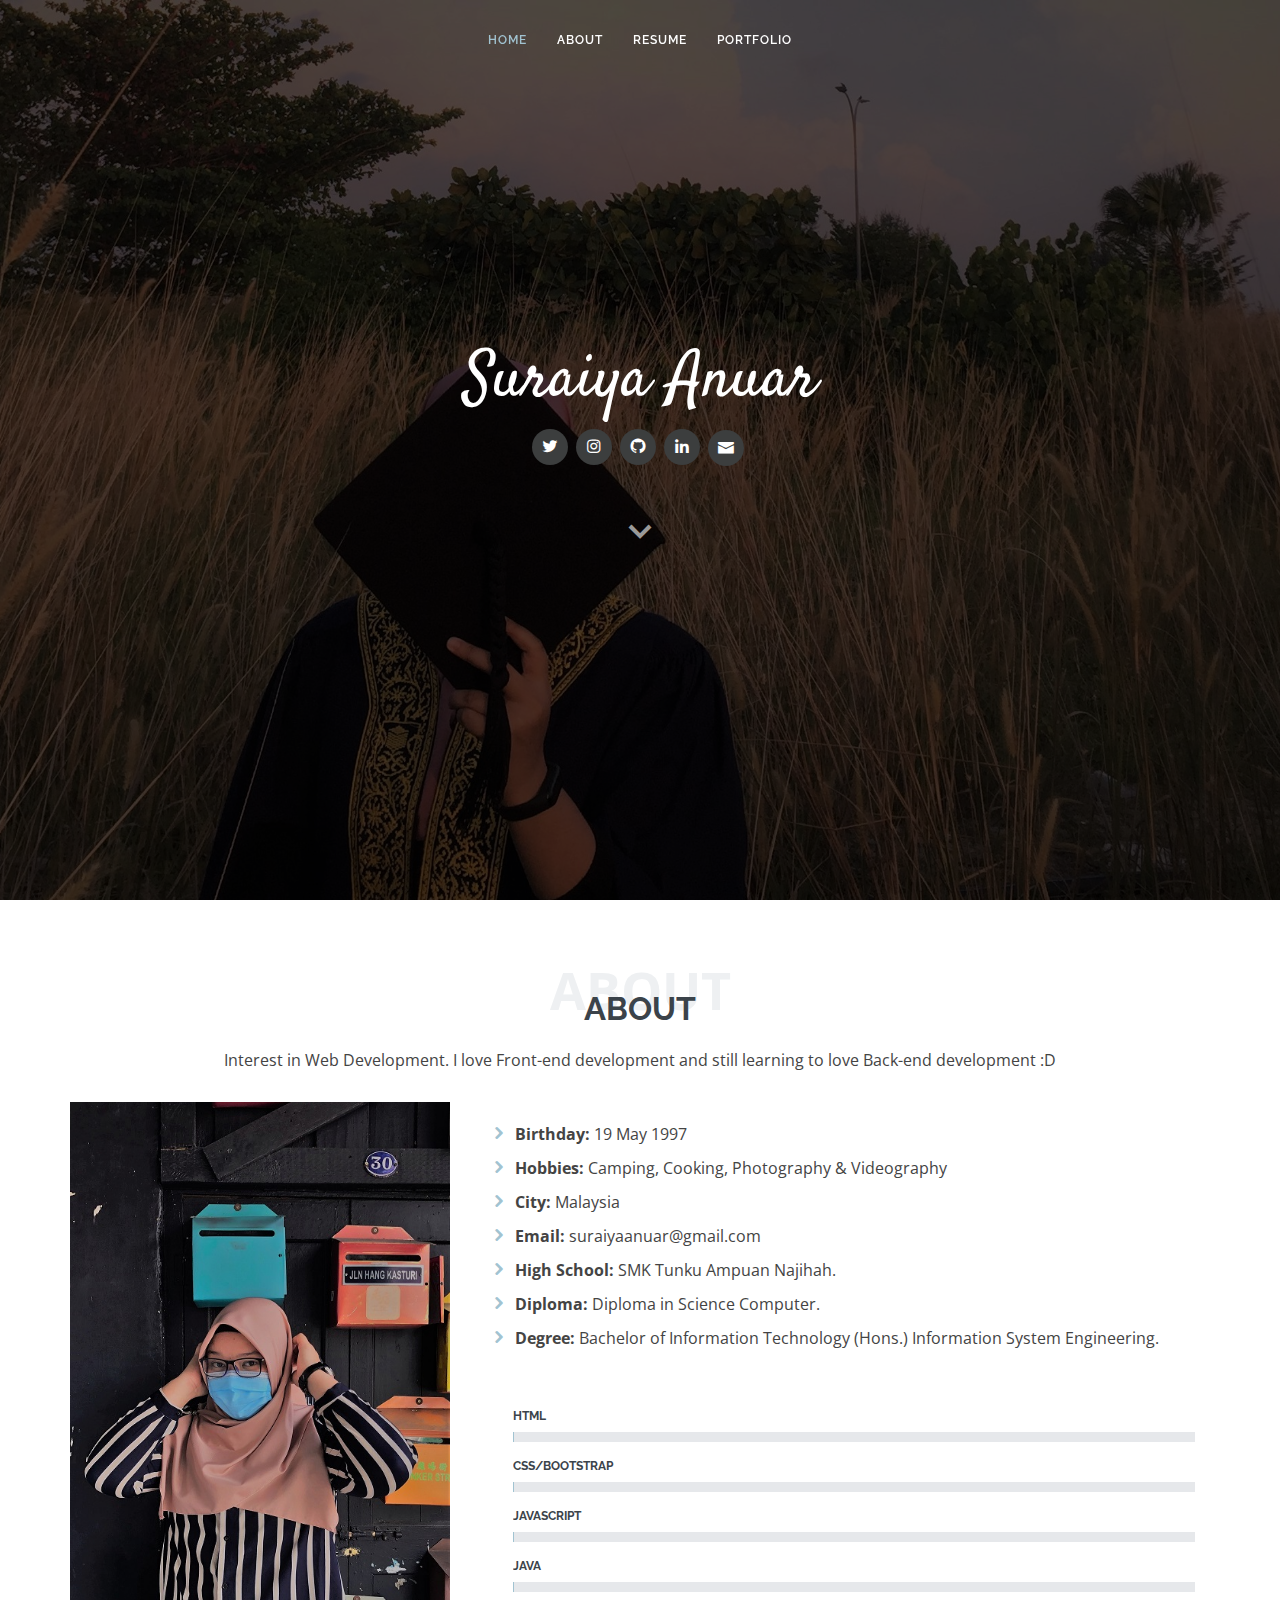
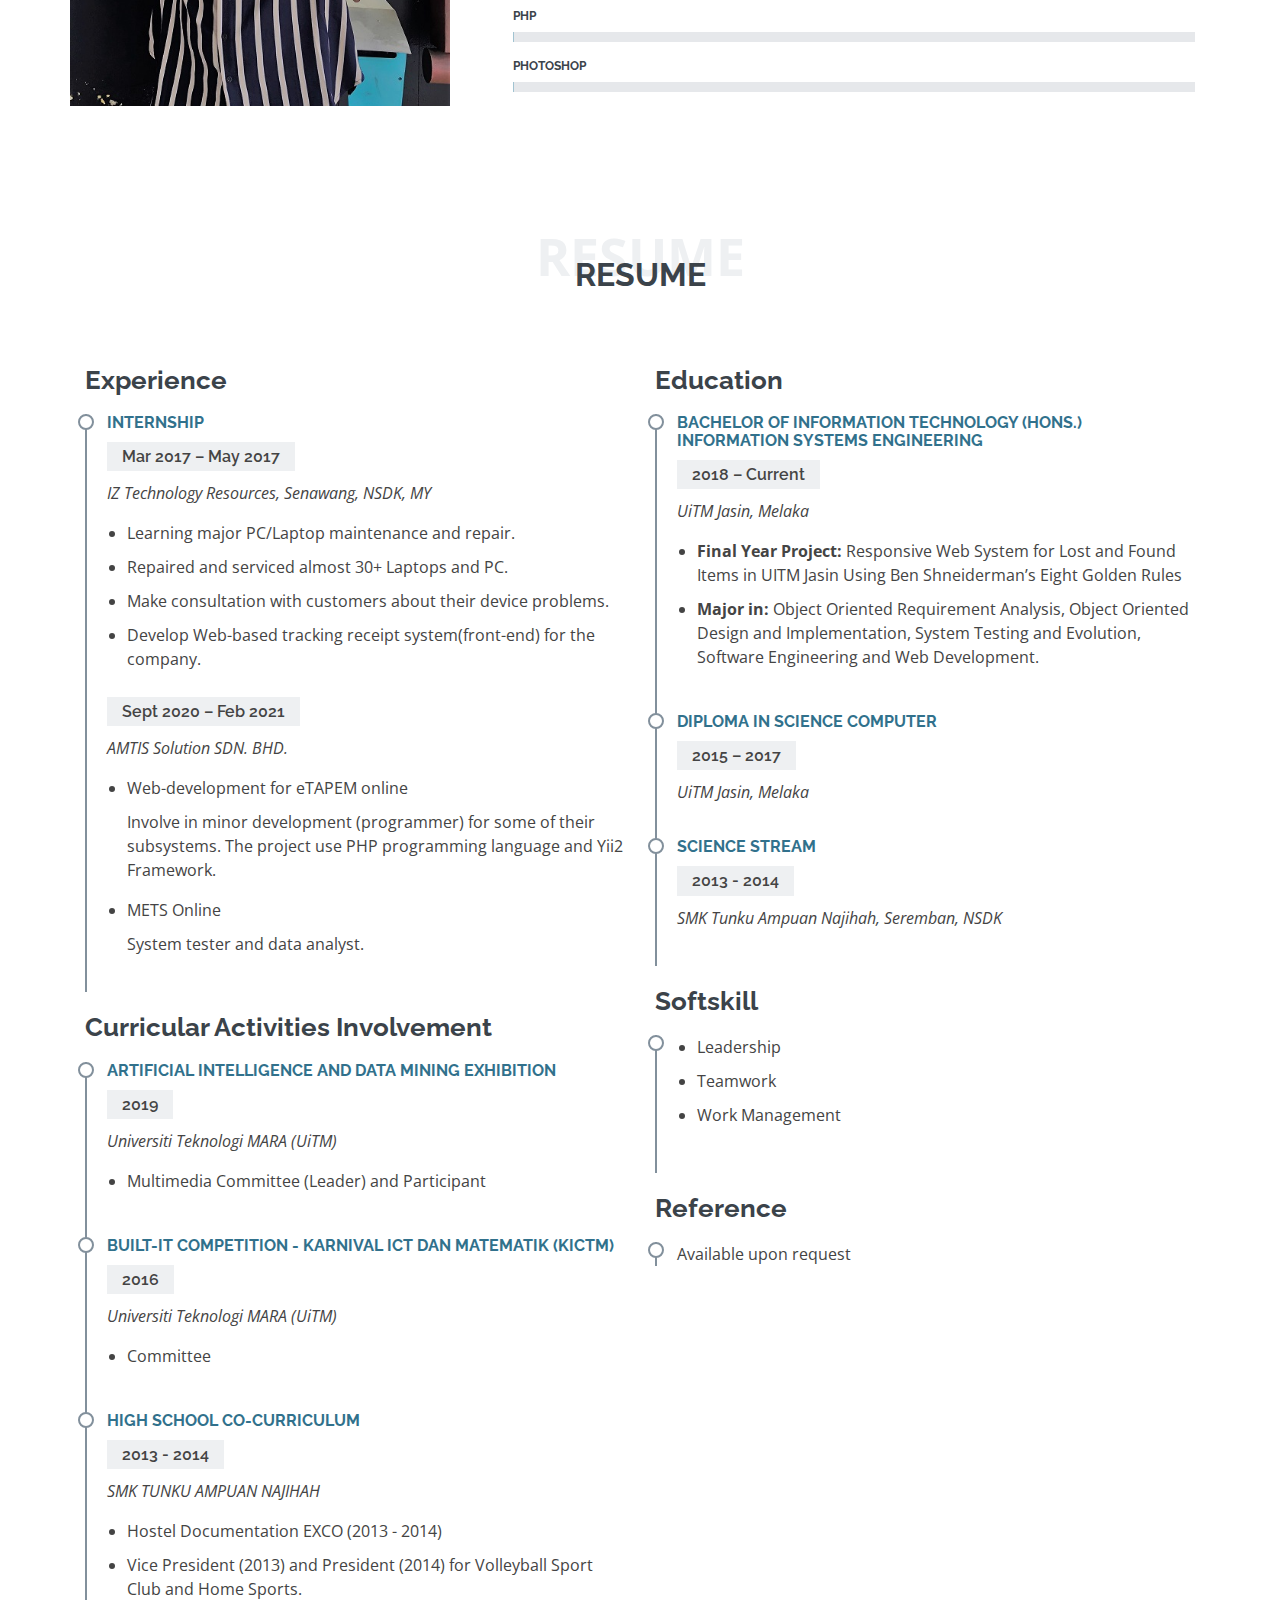
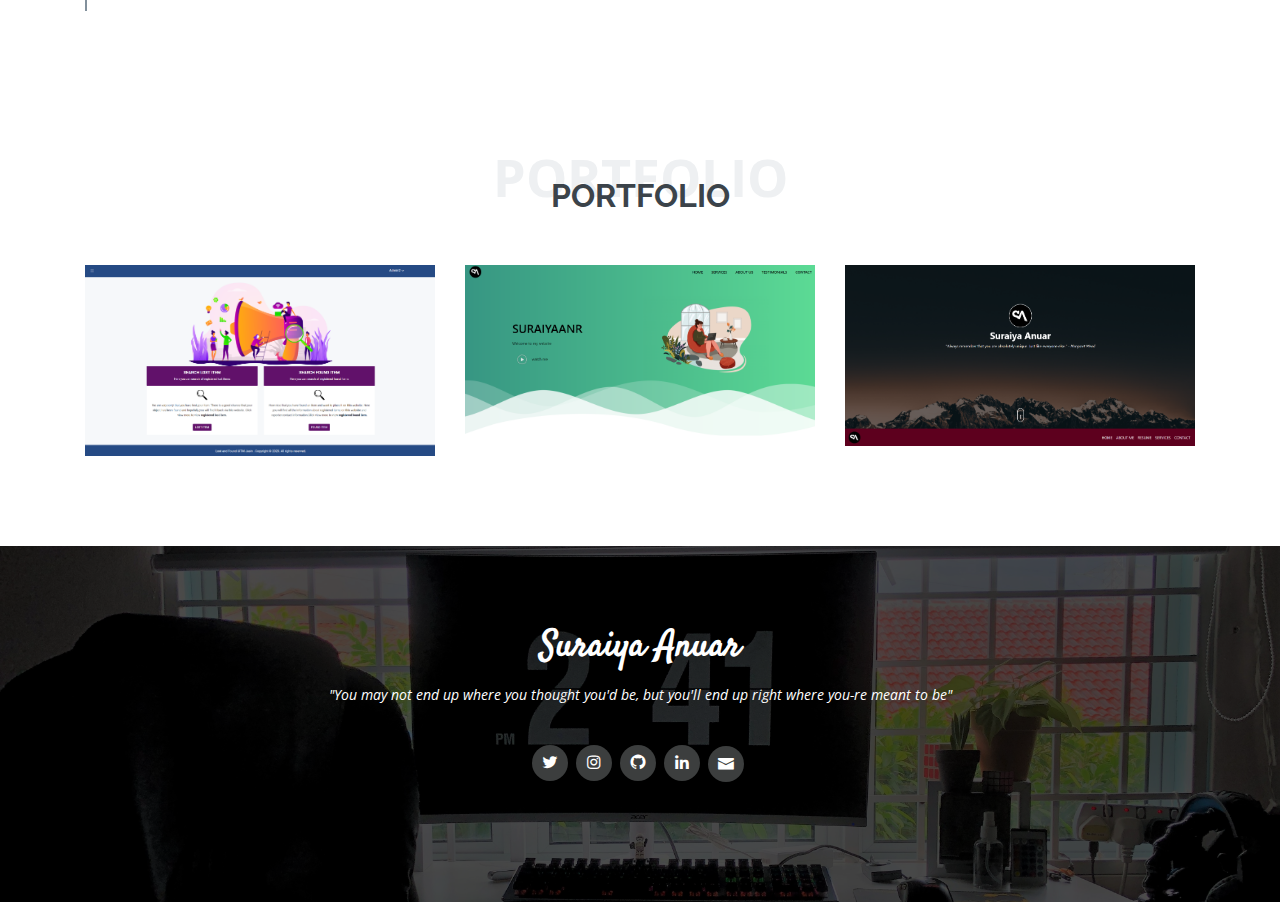
==== commit e3d65b49: "update" ====
--- a/CV/index.html
+++ b/CV/index.html
@@ -25,7 +25,31 @@
 
   <!-- Template Main CSS File -->
   <link href="assets/css/style.css" rel="stylesheet">
-
+  <style>
+    html 
+    /* {
+      scroll-behavior: smooth;
+    } */
+    /* width */
+    ::-webkit-scrollbar {
+      width: 10px;
+    }
+
+    /* Track */
+    ::-webkit-scrollbar-track {
+      background: #ffffff; 
+    }
+    
+    /* Handle */
+    ::-webkit-scrollbar-thumb {
+      background: #888; 
+    }
+
+    /* Handle on hover */
+    ::-webkit-scrollbar-thumb:hover {
+      background: rgb(0, 0, 0); 
+    }
+    </style>
 
 </head>
 
@@ -54,7 +78,7 @@
         <a href="https://twitter.com/suraiyaanr" class="twitter" target="_blank"><i class="bx bxl-twitter"></i></a>
           <a href="https://www.instagram.com/suraiyaanr/" class="instagram" target="_blank"><i class="bx bxl-instagram"></i></a>
           <a href="https://github.com/suraiyaanr" class="github" target="_blank"><i class="bx bxl-github"></i></a>
-          <a href="https://suraiyaanr.blogspot.com" class="blogger" target="_blank"><i class="bx bxl-blogger"></i></a>
+          <!-- <a href="https://suraiyaanr.blogspot.com" class="blogger" target="_blank"><i class="bx bxl-blogger"></i></a> -->
           <a href="https://www.linkedin.com/in/suraiyaanr" class="linkedin" target="_blank"><i class="bx bxl-linkedin"></i></a>
           <a href="mailto: suraiyaanuar@gmail.com" class="email" target="_blank"><i class="icofont-envelope"></i></a>
         </div>
@@ -81,6 +105,7 @@
               <div class="row">
                 <div class="col-lg-12">
                   <ul>
+                    
                       <!-- <li><i class="icofont-rounded-right"></i> <strong>Age:</strong>
                         23</li> -->
                     <li><i class="icofont-rounded-right"></i> <strong>Birthday:</strong>
@@ -168,21 +193,6 @@
           <div class="col-lg-6">
             <h3 class="resume-title">Experience</h3>
             <div class="resume-item">
-              <h4>FREELANCE</h4>
-              <h5>2017 – Current</h5>
-              <p>
-                <em>Malaysia</em>
-              </p>
-              <p>
-              <ul>
-                <li>PC and Laptop maintenance services.</li>
-                <li>Blogger website design.</li>
-                <li>Static Website Development</li>
-  
-              </ul>
-              </p>
-            </div>
-            <div class="resume-item">
               <h4>INTERNSHIP</h4>
               <h5>Mar 2017 – May 2017</h5>
               <p>
@@ -436,8 +446,8 @@
         <a href="https://twitter.com/suraiyaanr" class="twitter" target="_blank"><i class="bx bxl-twitter"></i></a>
           <a href="https://www.instagram.com/suraiyaanr/" class="instagram" target="_blank"><i class="bx bxl-instagram"></i></a>
           <a href="https://github.com/suraiyaanr" class="github" target="_blank"><i class="bx bxl-github"></i></a>
-	        <a href="https://gitlab.com/suraiyaanr" class="gitlab" target="_blank"><i class="bx bxl-gitlab"></i></a>
-          <a href="https://suraiyaanr.blogspot.com" class="blogger" target="_blank"><i class="bx bxl-blogger"></i></a>
+	        <!-- <a href="https://gitlab.com/suraiyaanr" class="gitlab" target="_blank"><i class="bx bxl-gitlab"></i></a> -->
+          <!-- <a href="https://suraiyaanr.blogspot.com" class="blogger" target="_blank"><i class="bx bxl-blogger"></i></a> -->
           <a href="https://www.linkedin.com/in/suraiyaanr" class="linkedin" target="_blank"><i class="bx bxl-linkedin"></i></a>
           <a href="mailto: suraiyaanuar@gmail.com" class="email" target="_blank"><i class="icofont-envelope"></i></a>
         </div>
